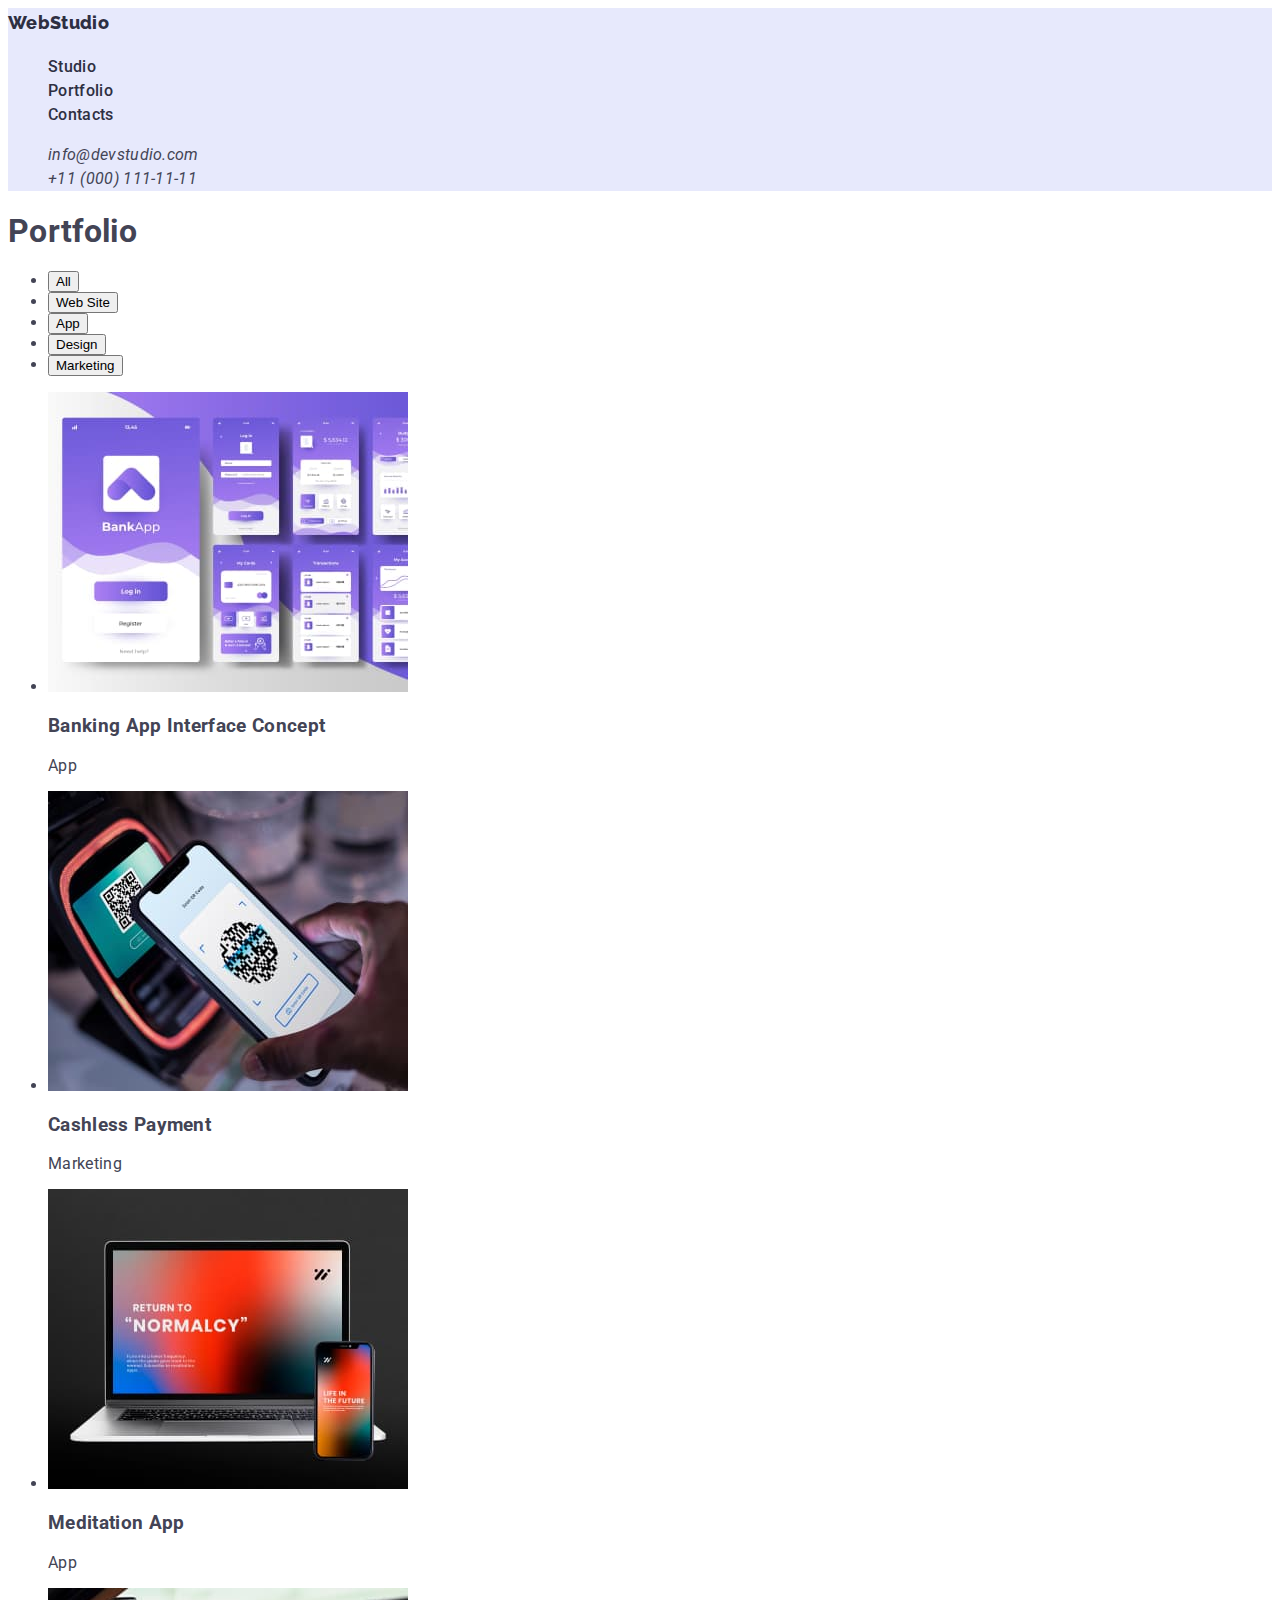
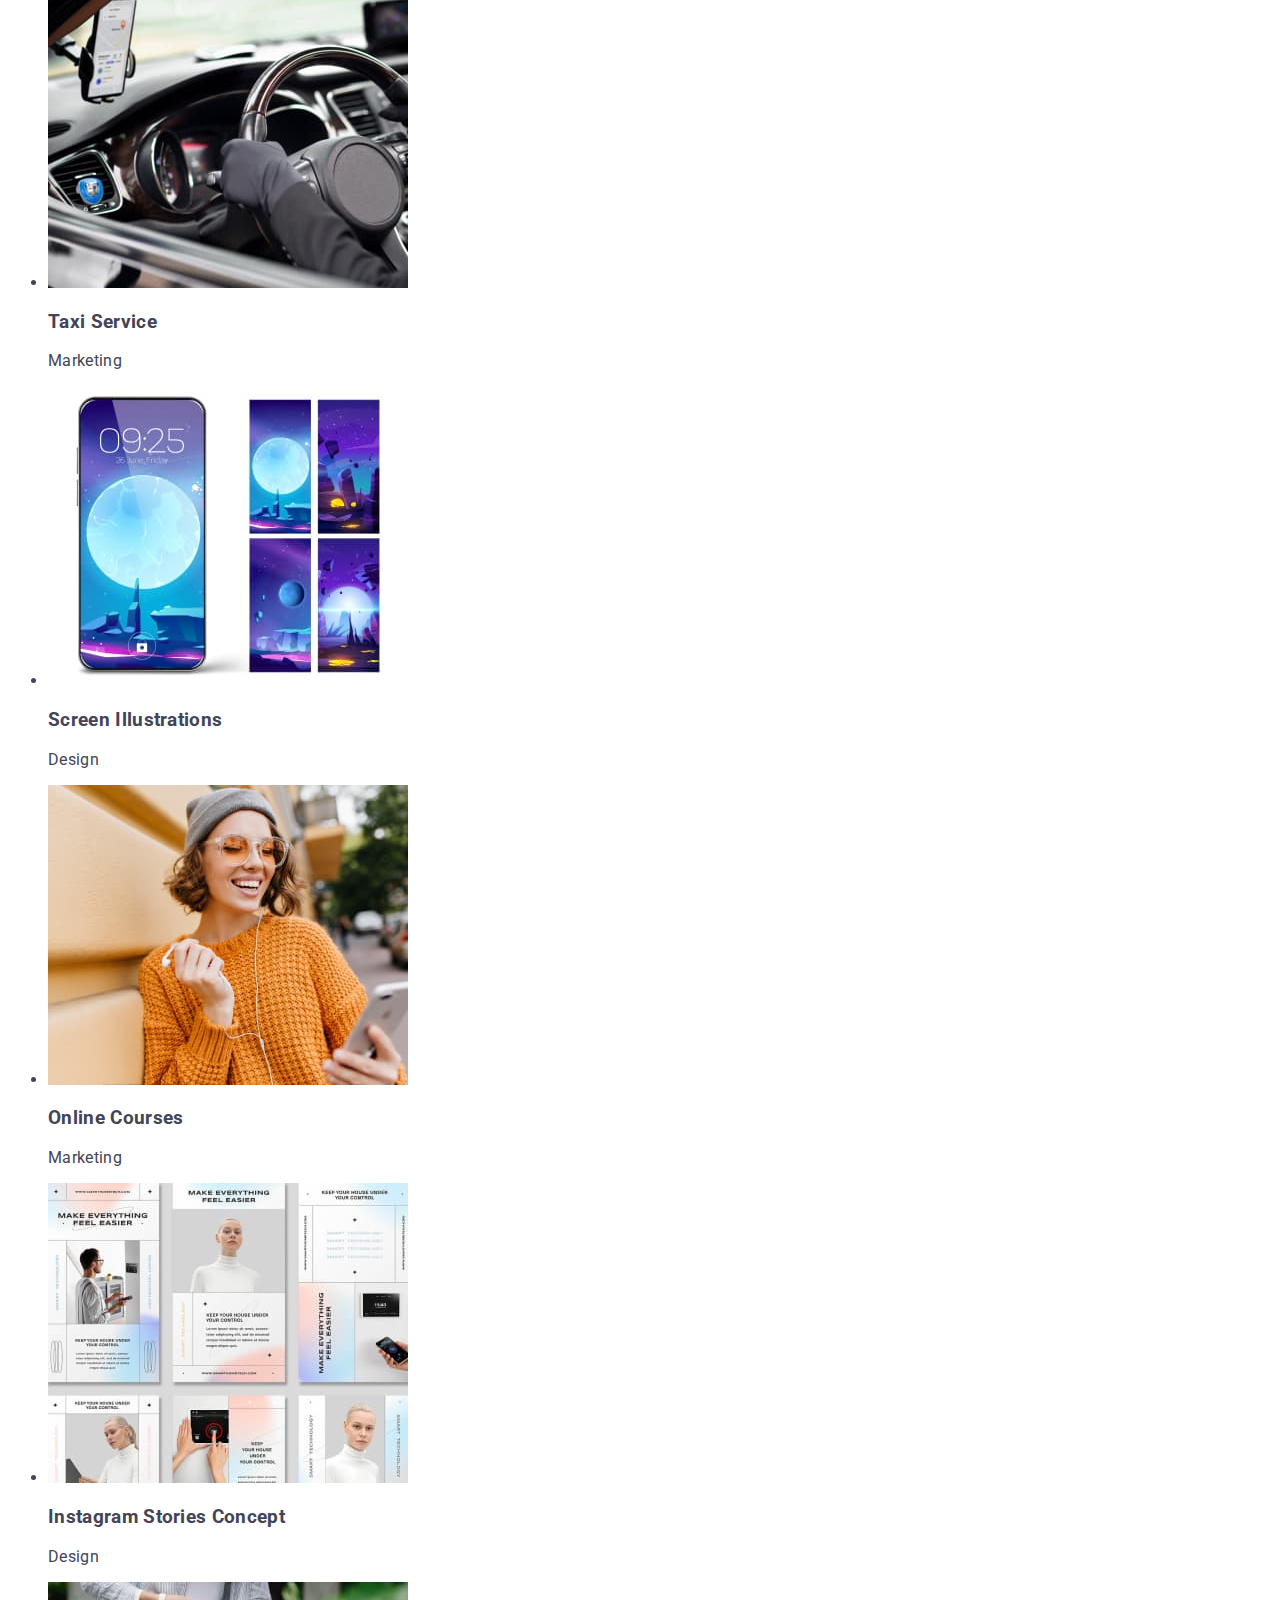
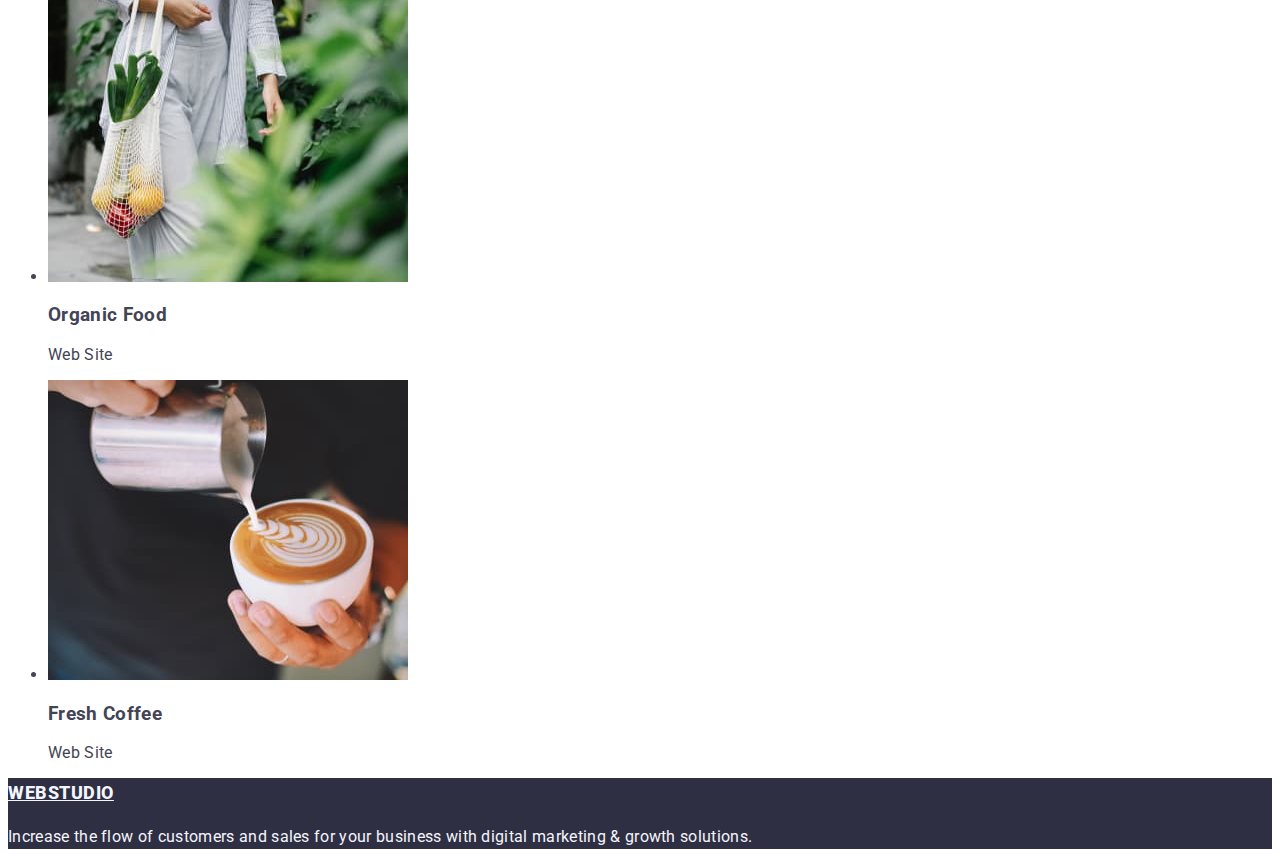
==== portfolio.html @ 488a1789 "Update index html file" ====
<!DOCTYPE html>
<html lang="en">

<head>
    <meta charset="UTF-8">
    <meta http-equiv="X-UA-Compatible" content="IE=edge">
    <meta name="viewport" content="width=device-width, initial-scale=1.0">
    <title>Document</title>
    <link rel="stylesheet" href="./css/styles.css">
    <link rel="preconnect" href="https://fonts.googleapis.com">
    <link rel="preconnect" href="https://fonts.gstatic.com" crossorigin>
    <link
        href="https://fonts.googleapis.com/css2?family=Raleway:wght@800&family=Roboto:wght@400;500;700;900&display=swap"
        rel="stylesheet">
</head>

<body>
    <!--Main Info-->
    <header class="head">
        <nav>

            <a class="logo" href="./index.html">WebStudio</a>
            <ul class="list">

                <li><a class="head-main" href="./index.html">Studio</a></li>
                <li><a class="head-main" href="./portfolio.html">Portfolio</a></li>
                <li><a class="head-main" href="">Contacts</a></li>
            </ul>
        </nav>
        <address>
            <ul class="list">
                <li><a class="head-email" href="mailto:info@devstudio.com">info@devstudio.com</a></li>
                <li><a class="head-phone" href="tel:+110001111111">+11 (000) 111-11-11</a></li>
            </ul>
        </address>
    </header>
   <main>
    <!--Links about us-->
    <section>
        <h1>Portfolio</h1>
        <ul>
            <li><button type="button">All</button></li>
            <li><button type="button">Web Site</button></li>
            <li><button type="button">App</button></li>
            <li><button type="button">Design</button></li>
            <li><button type="button">Marketing</button></li>
        </ul>
   
        <ul>
            <li>
                <img src="./images/Bankapp.jpg" alt="banking application" width="360">
            <h3>Banking App Interface Concept</h3>
            <p>App</p>
            </li>

            <li>
                <img src="./images/scancode.jpg" alt="scaning QR code from phone" width="360">
            <h3>Cashless Payment</h3>
            <p>Marketing</p>
            </li>

            <li>
                <img src="./images/laptop.jpg" alt="laptop staying on the table with information" width="360">
            <h3>Meditation App</h3>
            <p>App</p>
            </li>

            <li>
                <img src="./images/cardrive.jpg" alt="man drive a car" width="360">
            <h3>Taxi Service</h3>
            <p>Marketing</p>
            </li>

            <li>
                <img src="./images/nightphone.jpg" alt="phone with night theame" width="360">
            <h3>Screen Illustrations</h3>
            <p>Design</p>
            </li>
                                        
            <li>
                <img src="./images/smile.jpg" alt="smile woman" width="360">
            <h3>Online Courses</h3>
            <p>Marketing</p>
            </li>
            
            <li>
                <img src="./images/teh.jpg" alt="tehnology with robot" width="360">
            <h3>Instagram Stories Concept</h3>
            <p>Design</p>
            </li>

            <li>
                <img src="./images/woomanveg.jpg" alt="woman with vegatebles" width="360">
            <h3>Organic Food</h3>
            <p>Web Site</p>
            </li>

            <li>
                <img src="./images/cupcoffe.jpg" alt="cup of the coffe" width="360">
            <h3>Fresh Coffee</h3>
            <p>Web Site</p>
            </li>

        </ul>
    </section>
   </main>
<!--Footer-->
<footer class="footer">
    <a class="footer-logo" href="./index.html">WebStudio</a>
    <p class="footer-text">Increase the flow of customers and sales for your business with digital marketing & growth
        solutions.</p>
</footer>
</body>

</html>
---- css/styles.css ----
/* Кольра до макету.
Text big and footer and heder:#2E2F42
Fon 1:#E5E5E5
Fon 2:#F4F4FD
Text small:#434455
Logo:#4D5AE5
*/

:root{
    --Text-of-page:#2E2F42;
    }
:root{
    --Text-of-small: #434455;
}
/* Badik */
body{
    color:#434455;
    background-color: #ffffff;
    font-family: 'Roboto', sans-serif;
    letter-spacing: 0.02em;
}
.list{
list-style: none;
}
/*ALL HEAD*/
.head{
    background-color: #E7E9FC;
}
.head .logo{
    color: #2E2F42;
    font-family: 'Raleway';
        font-weight: 800;
        font-size: 18px;
        line-height: 1.7;
        text-decoration: none;
}
.head .head-main:active,
.head .head-main:focus{
color:#404BBF;
}
.head-main{
   color: var(--Text-of-page);
   
        font-weight: 500;
        font-size: 16px;
        line-height: 1.5;
        text-decoration: none;
}
.head .head-email:active,
.head .head-email:focus{
    color: #404BBF;
}
.head-email{
 color: var(--Text-of-small);

    font-weight: 400;
    font-size: 16px;
    line-height: 1.5;
    text-decoration: none;
}
.head-phone{
    color: var(--Text-of-small);
    font-weight: 400;
        font-size: 16px;
        line-height: 1.5;
        text-decoration: none;
}
/*Hero*/
.hero{
    background-color: var(--Text-of-page);
}
.hero-text{
    color: #ffffff;
    
        font-weight: 700;
        font-size: 56px;
        line-height: 1;
        text-align: center;
}
/*Sections*/
.section-main{
    color: var(--Text-of-page);
        font-weight: 500;
        font-size: 20px;
        line-height: 1.2;
}
.section-text{
    color: var(--Text-of-small);
        font-weight: 400;
        font-size: 16px;
        line-height: 1.5;
}
.text{
    color: #2E2F42;
    font-weight: 700;
        font-size: 36px;
        line-height: 1.1;
        text-align: center;
        letter-spacing: 0.02em;
        text-transform: capitalize;
}
.section-dad{
    background-color: #F4F4FD;
}
.section-dad-main{
    color: var(--Text-of-page);
    font-weight: 700;
        font-size: 36px;
        line-height: 1.1;
        text-align: center;
        letter-spacing: 0.02em;
        text-transform: capitalize;
}
.section-dad-title{
    color: var(--Text-of-page);
font-weight: 500;
    font-size: 20px;
    line-height: 1.2;
    text-align: center;
}
.section-dad-text{
    color: var(--Text-of-small);
    font-weight: 400;
        font-size: 16px;
        line-height: 1.5;
        text-align: center;
}
.footer{
    background-color: var(--Text-of-page);
}
.footer-logo{
    color: #F4F4FD;
        font-weight: 800;
        font-size: 18px;
        line-height: 1.7;
        display: flex;
        align-items: center;
        letter-spacing: 0.03em;
        text-transform: uppercase;
}
.footer-text{
    color: #F4F4FD;
        font-weight: 400;
        font-size: 16px;
        line-height: 1.5;
}

/*Button sett*/

.button-main{
    background-color: #4D5AE5;
    cursor: pointer
}
.button-main:hover,
.button-main:focus{
background-color: #404BBF;
}
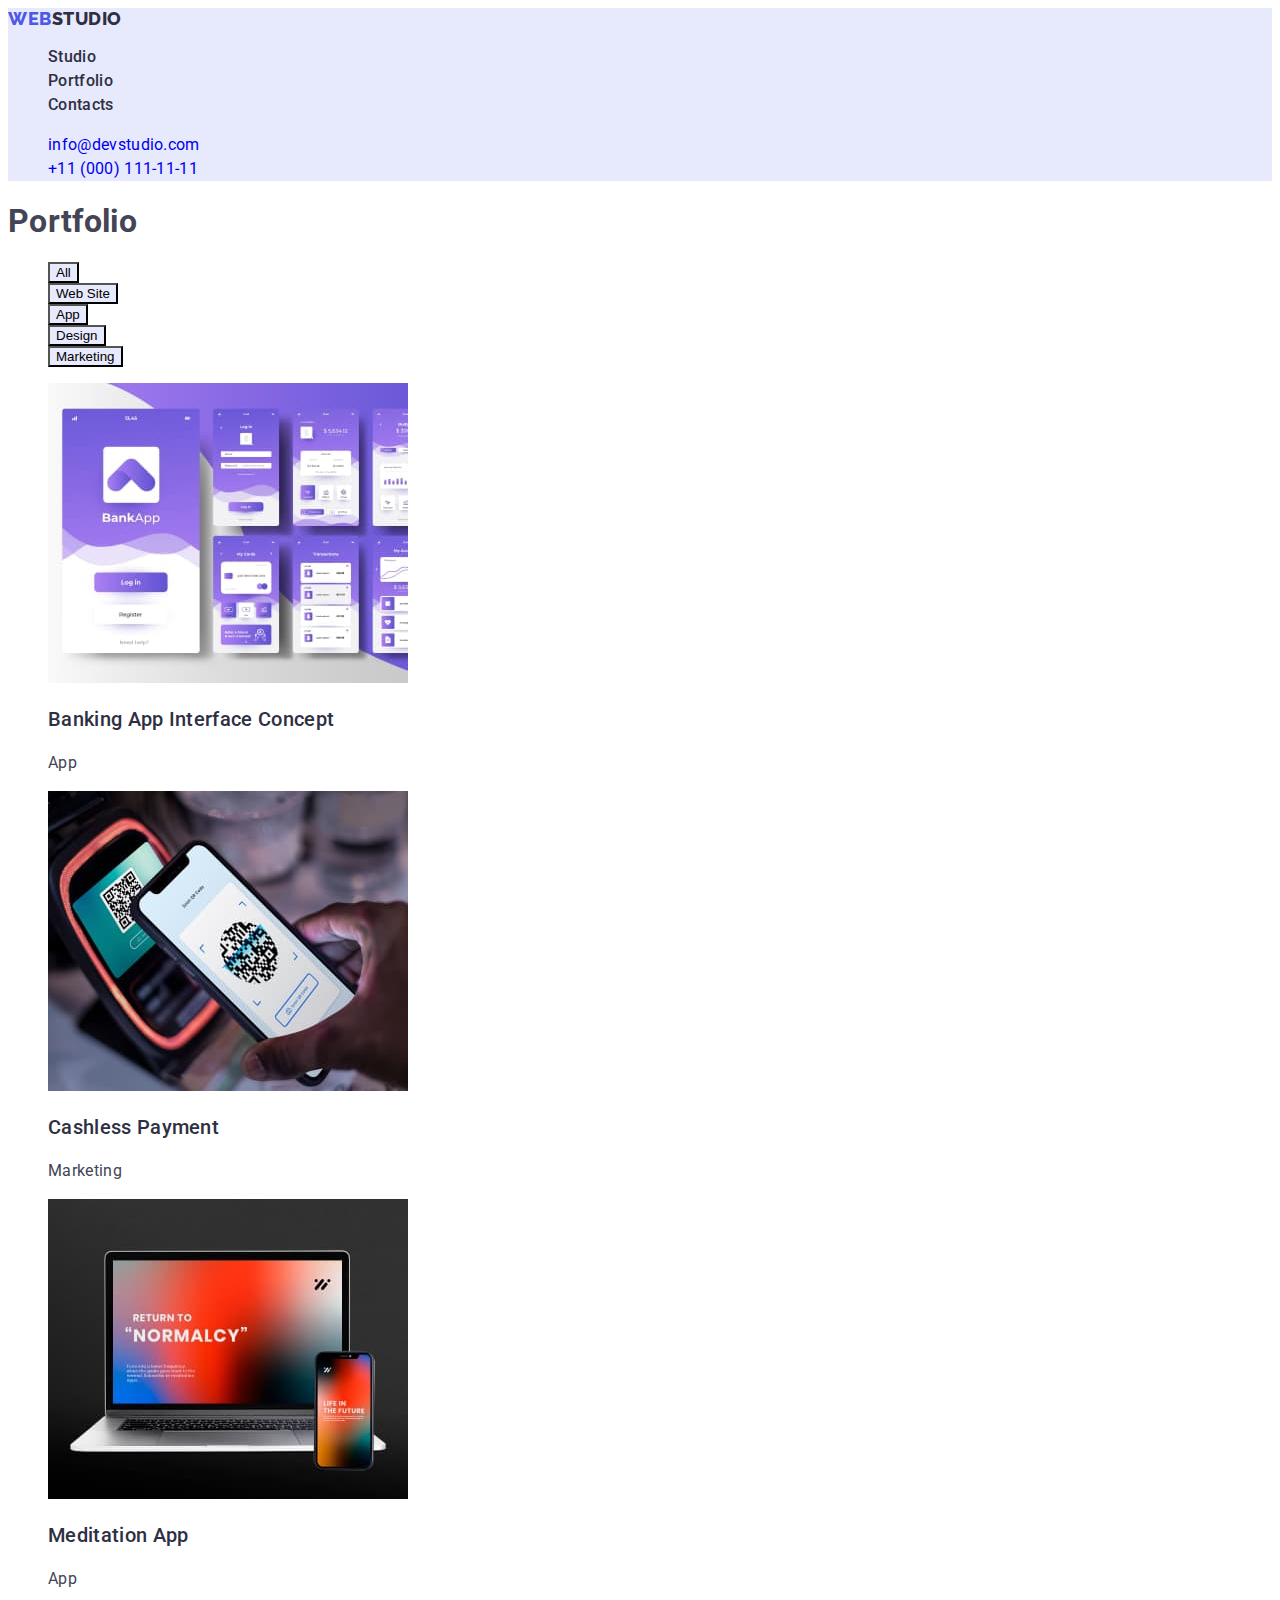
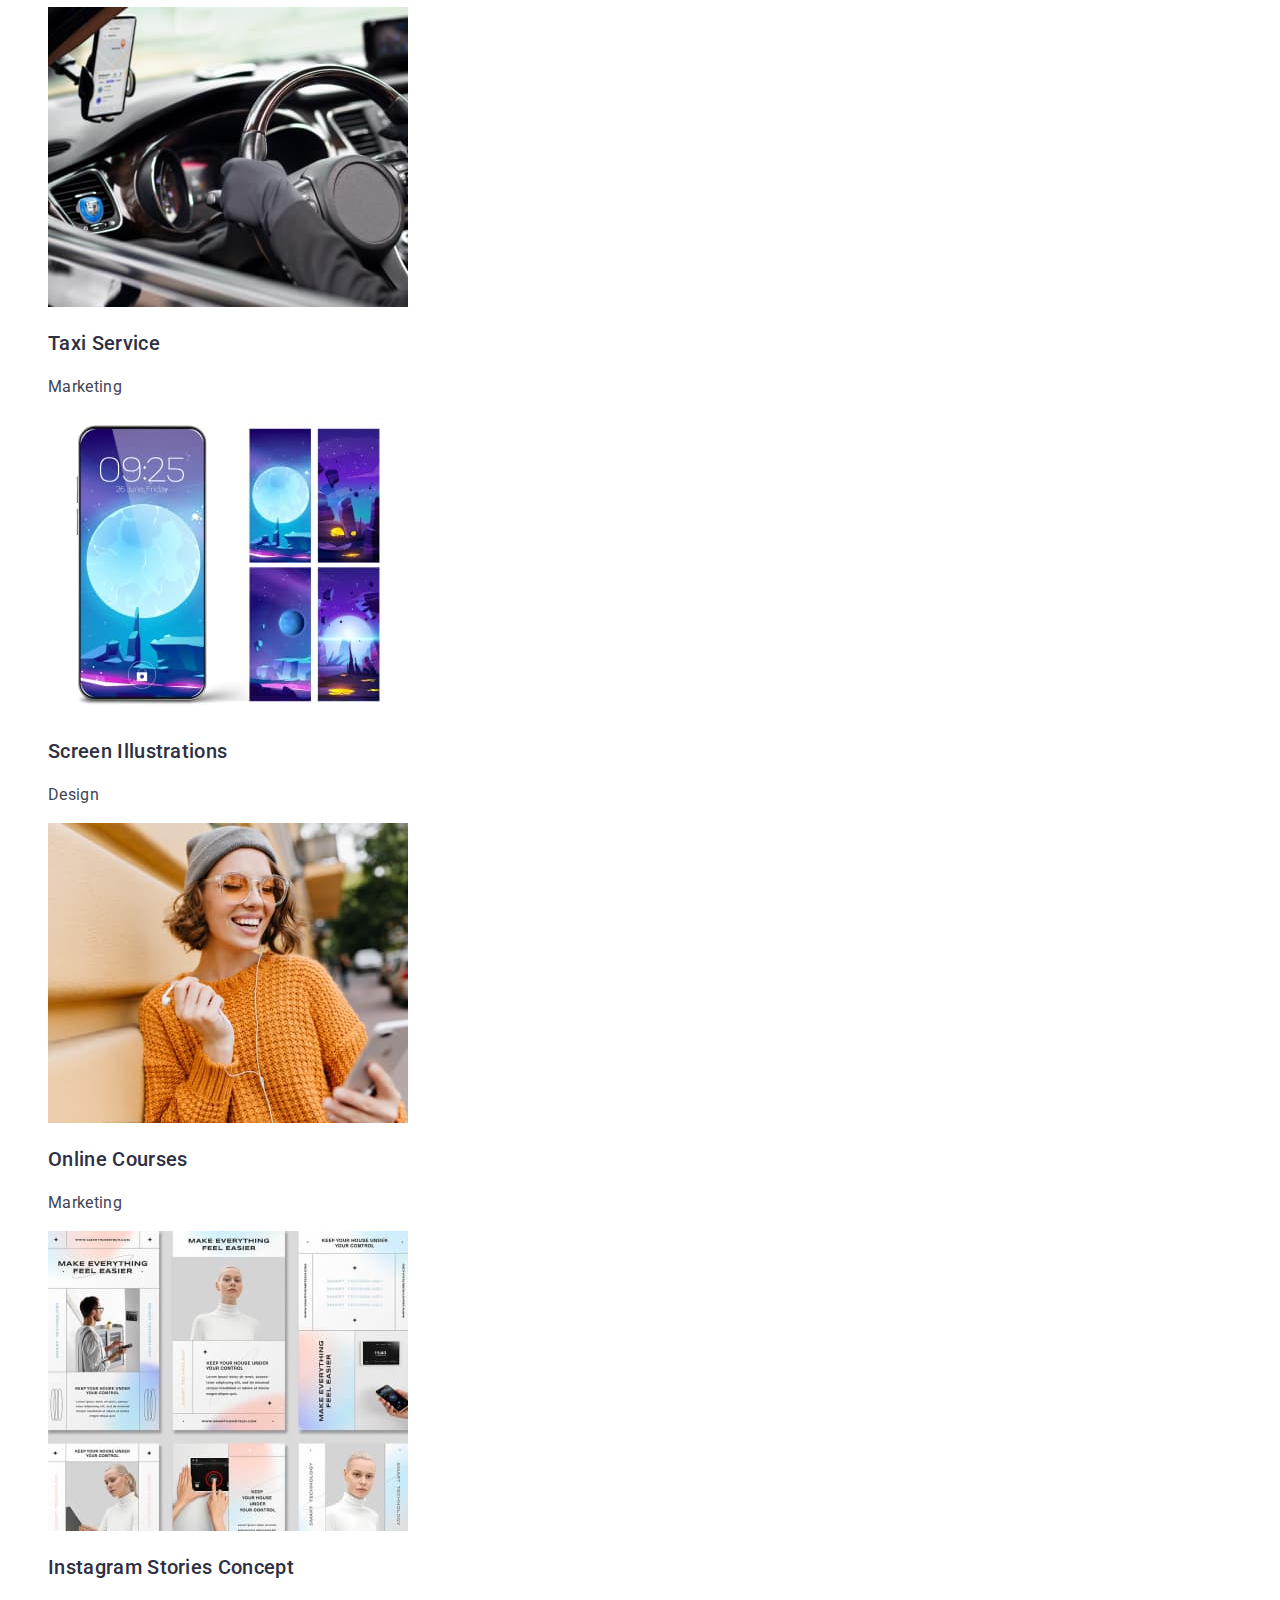
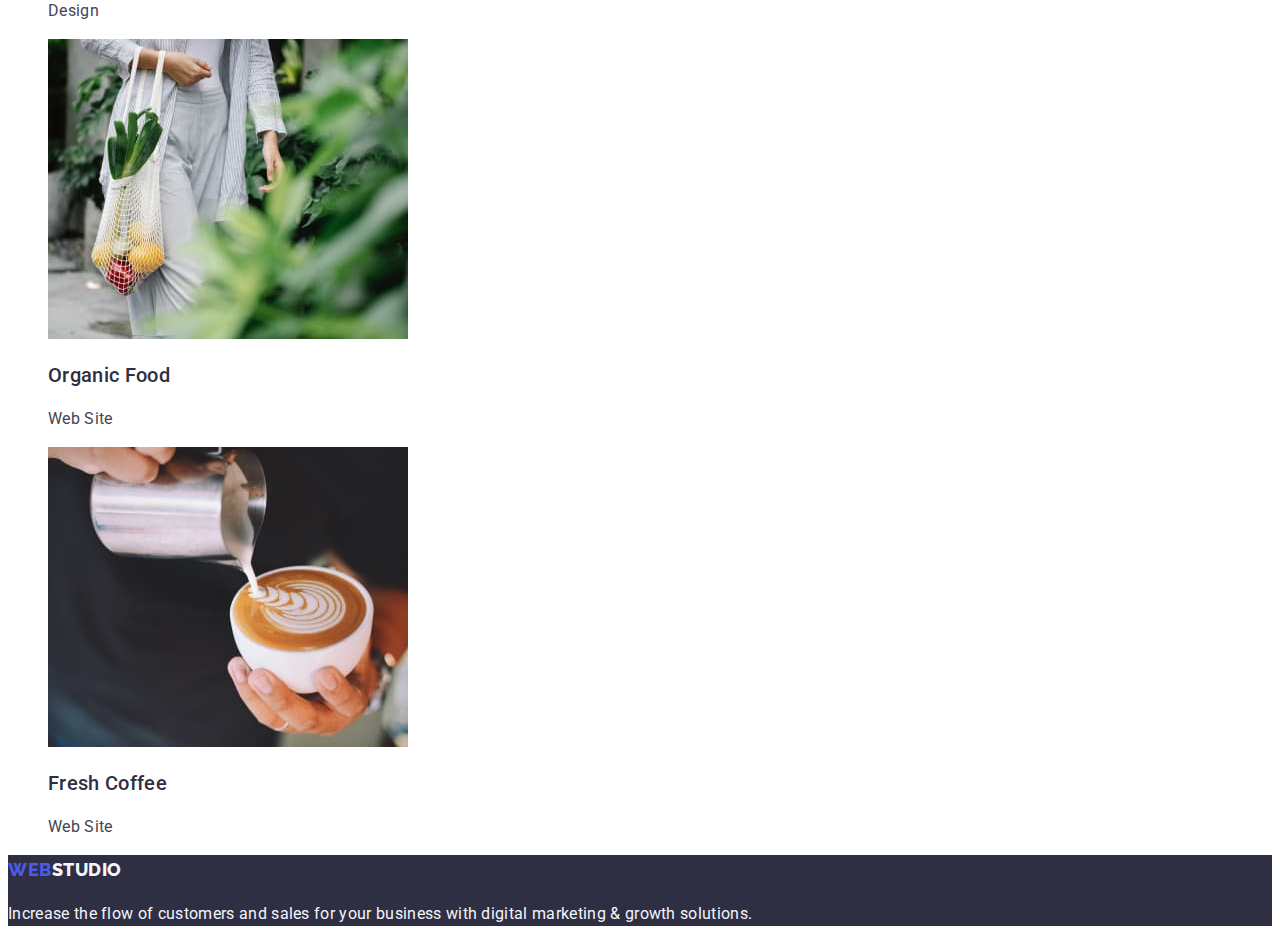
==== commit e7b8b911: "Update hw-02" ====
--- a/portfolio.html
+++ b/portfolio.html
@@ -16,89 +16,89 @@
 
 <body>
     <!--Main Info-->
-    <header class="head">
-        <nav>
+<header class="header">
+    <nav class="nav">
 
-            <a class="logo" href="./index.html">WebStudio</a>
-            <ul class="list">
+        <a class="link" href="./index.html">Web<span class="logo">Studio</span></a>
+        <ul class="list">
 
-                <li><a class="head-main" href="./index.html">Studio</a></li>
-                <li><a class="head-main" href="./portfolio.html">Portfolio</a></li>
-                <li><a class="head-main" href="">Contacts</a></li>
-            </ul>
-        </nav>
-        <address>
-            <ul class="list">
-                <li><a class="head-email" href="mailto:info@devstudio.com">info@devstudio.com</a></li>
-                <li><a class="head-phone" href="tel:+110001111111">+11 (000) 111-11-11</a></li>
-            </ul>
-        </address>
-    </header>
+            <li><a class="links" href="./index.html">Studio</a></li>
+            <li><a class="links" href="./portfolio.html">Portfolio</a></li>
+            <li><a class="links" href="">Contacts</a></li>
+        </ul>
+    </nav>
+    <address>
+        <ul class="list">
+            <li><a class="link-email list" href="mailto:info@devstudio.com">info@devstudio.com</a></li>
+            <li><a class="link-phone list" href="tel:+110001111111">+11 (000) 111-11-11</a></li>
+        </ul>
+    </address>
+</header>
    <main>
     <!--Links about us-->
-    <section>
+    <section class="section-portfolio">
         <h1>Portfolio</h1>
-        <ul>
-            <li><button type="button">All</button></li>
-            <li><button type="button">Web Site</button></li>
-            <li><button type="button">App</button></li>
-            <li><button type="button">Design</button></li>
-            <li><button type="button">Marketing</button></li>
+        <ul class="list">
+            <li><button type="button" class="button-portfolio">All</button></li>
+            <li><button type="button" class="button-portfolio">Web Site</button></li>
+            <li><button type="button" class="button-portfolio">App</button></li>
+            <li><button type="button" class="button-portfolio">Design</button></li>
+            <li><button type="button" class="button-portfolio">Marketing</button></li>
         </ul>
    
-        <ul>
+        <ul class="list">
             <li>
                 <img src="./images/Bankapp.jpg" alt="banking application" width="360">
-            <h3>Banking App Interface Concept</h3>
-            <p>App</p>
+            <h3 class="section-portfolio-title">Banking App Interface Concept</h3>
+            <p class="section-portfolio-text">App</p>
             </li>
 
             <li>
                 <img src="./images/scancode.jpg" alt="scaning QR code from phone" width="360">
-            <h3>Cashless Payment</h3>
-            <p>Marketing</p>
+            <h3 class="section-portfolio-title">Cashless Payment</h3>
+            <p class="section-portfolio-text">Marketing</p>
             </li>
 
             <li>
                 <img src="./images/laptop.jpg" alt="laptop staying on the table with information" width="360">
-            <h3>Meditation App</h3>
-            <p>App</p>
+            <h3 class="section-portfolio-title">Meditation App</h3>
+            <p class="section-portfolio-text">App</p>
             </li>
 
             <li>
                 <img src="./images/cardrive.jpg" alt="man drive a car" width="360">
-            <h3>Taxi Service</h3>
-            <p>Marketing</p>
+            <h3 class="section-portfolio-title">Taxi Service</h3>
+            <p class="section-portfolio-text">Marketing</p>
             </li>
 
             <li>
                 <img src="./images/nightphone.jpg" alt="phone with night theame" width="360">
-            <h3>Screen Illustrations</h3>
-            <p>Design</p>
+            <h3 class="section-portfolio-title">Screen Illustrations</h3>
+            <p class="section-portfolio-text">Design</p>
             </li>
                                         
             <li>
                 <img src="./images/smile.jpg" alt="smile woman" width="360">
-            <h3>Online Courses</h3>
-            <p>Marketing</p>
+            <h3 class="section-portfolio-title">Online Courses</h3>
+            <p class="section-portfolio-text">Marketing</p>
             </li>
             
             <li>
                 <img src="./images/teh.jpg" alt="tehnology with robot" width="360">
-            <h3>Instagram Stories Concept</h3>
-            <p>Design</p>
+            <h3 class="section-portfolio-title">Instagram Stories Concept</h3>
+            <p class="section-portfolio-text">Design</p>
             </li>
 
             <li>
                 <img src="./images/woomanveg.jpg" alt="woman with vegatebles" width="360">
-            <h3>Organic Food</h3>
-            <p>Web Site</p>
+            <h3 class="section-portfolio-title">Organic Food</h3>
+            <p class="section-portfolio-text">Web Site</p>
             </li>
 
             <li>
                 <img src="./images/cupcoffe.jpg" alt="cup of the coffe" width="360">
-            <h3>Fresh Coffee</h3>
-            <p>Web Site</p>
+            <h3 class="section-portfolio-title">Fresh Coffee</h3>
+            <p class="section-portfolio-text">Web Site</p>
             </li>
 
         </ul>
@@ -106,7 +106,7 @@
    </main>
 <!--Footer-->
 <footer class="footer">
-    <a class="footer-logo" href="./index.html">WebStudio</a>
+    <a class="link" href="./index.html">Web<span class="footer-logo">Studio</span></a>
     <p class="footer-text">Increase the flow of customers and sales for your business with digital marketing & growth
         solutions.</p>
 </footer>
--- a/css/styles.css
+++ b/css/styles.css
@@ -1,157 +1,178 @@
-/* Кольра до макету.
-Text big and footer and heder:#2E2F42
-Fon 1:#E5E5E5
-Fon 2:#F4F4FD
-Text small:#434455
-Logo:#4D5AE5
-*/
-
 :root{
-    --Text-of-page:#2E2F42;
-    }
-:root{
-    --Text-of-small: #434455;
+    --iris-color: #4D5AE5;
+    --ocean-color: #404BBF;
+    --navy-blue-color: #2E2F42;
+    --green-color: #31D0AA;
+    --slate-color: #434455;
+    --light-slate-color: #8E8F99;
+    --cornflower-color: #E7E9FC;
+    --cloud-color: #F4F4FD;
+    --navy-blue-modal: #2E2F42;
+    --grey-color: #2E2F42;
+    --white-color: #FFFFFF;
+    --dairy-color: #FCFCFC;
 }
-/* Badik */
 body{
-    color:#434455;
-    background-color: #ffffff;
-    font-family: 'Roboto', sans-serif;
-    letter-spacing: 0.02em;
+    color: #434455;
+        background-color: #ffffff;
+        font-family: 'Roboto', sans-serif;
+        letter-spacing: 0.02em;
+}
+/*-----------------Header------------------------*/
+.header{
+    background-color: var(--cornflower-color);
+}
+.link{
+    color: #4d5ae5;
+        font-family: "Raleway", sans-serif;
+        font-weight: 800;
+        font-size: 18px;
+        line-height: 1.17;
+        text-transform: uppercase;
+        text-decoration: none;
+        letter-spacing: 0.03em;
+}
+.logo{
+color: var(--navy-blue-color);
+}
+.links{
+color: var(--navy-blue-modal);
+font-weight: 500;
+font-size: 16px;
+line-height: 1.5;
+text-decoration: none;
 }
 .list{
 list-style: none;
+text-decoration: none;
 }
-/*ALL HEAD*/
-.head{
-    background-color: #E7E9FC;
+.link-email{
+    font-style: normal;
+    font-weight: 400;
+    font-size: 16px;
+    line-height: 24px;
 }
-.head .logo{
-    color: #2E2F42;
-    font-family: 'Raleway';
-        font-weight: 800;
-        font-size: 18px;
-        line-height: 1.7;
-        text-decoration: none;
+.link-phone{
+font-style: normal;
+font-weight: 400;
+font-size: 16px;
+line-height: 24px;
 }
-.head .head-main:active,
-.head .head-main:focus{
-color:#404BBF;
+/*----------------Section main HERO------------------*/
+.section-hero{
+    background-color: var(--navy-blue-color);
 }
-.head-main{
-   color: var(--Text-of-page);
-   
-        font-weight: 500;
-        font-size: 16px;
-        line-height: 1.5;
-        text-decoration: none;
+.section-hero-title{
+    color: var(--white-color);
+    font-weight: 700;
+    font-size: 56px;
+    line-height: 60px;
+    text-align: center;
 }
-.head .head-email:active,
-.head .head-email:focus{
-    color: #404BBF;
+/*--------------------Section main 1--------------------*/
+.section{
+    background-color: #fff;
 }
-.head-email{
- color: var(--Text-of-small);
+.section-title {
+    color: var(--navy-blue-color);
+    font-weight: 500;
+    font-size: 20px;
+    line-height: 1.2;
+}
 
+.section-text {
+    color: var(--slate-color);
     font-weight: 400;
     font-size: 16px;
     line-height: 1.5;
-    text-decoration: none;
 }
-.head-phone{
-    color: var(--Text-of-small);
-    font-weight: 400;
-        font-size: 16px;
-        line-height: 1.5;
-        text-decoration: none;
+/*-----------------------Section main 2------------------*/
+.section-work{
+    background-color: #fff;
 }
-/*Hero*/
-.hero{
-    background-color: var(--Text-of-page);
-}
-.hero-text{
-    color: #ffffff;
-    
-        font-weight: 700;
-        font-size: 56px;
-        line-height: 1;
+.section-work-title{
+    font-weight: 700;
+        font-size: 36px;
+        line-height: 40px;
         text-align: center;
 }
-/*Sections*/
-.section-main{
-    color: var(--Text-of-page);
-        font-weight: 500;
-        font-size: 20px;
-        line-height: 1.2;
+/*------------------------Section main 3------------------*/
+.section-team{
+    background-color: var(--cloud-color);
 }
-.section-text{
-    color: var(--Text-of-small);
-        font-weight: 400;
-        font-size: 16px;
-        line-height: 1.5;
+.section-team-title{
+    font-weight: 700;
+    font-size: 36px;
+    line-height: 1.1;
+    text-align: center;
 }
-.text{
-    color: #2E2F42;
-    font-weight: 700;
-        font-size: 36px;
-        line-height: 1.1;
-        text-align: center;
-        letter-spacing: 0.02em;
-        text-transform: capitalize;
+.section-team-subtitle{
+font-weight: 500;
+font-size: 20px;
+line-height: 1.2;
+text-align: center;
 }
-.section-dad{
-    background-color: #F4F4FD;
+.section-team-text{
+    font-weight: 400;
+    font-size: 16px;
+    line-height: 1.5;
+    text-align: center;
 }
-.section-dad-main{
-    color: var(--Text-of-page);
-    font-weight: 700;
-        font-size: 36px;
-        line-height: 1.1;
-        text-align: center;
-        letter-spacing: 0.02em;
-        text-transform: capitalize;
+/*----------------Footer---------------------------------*/
+.footer{
+    background-color: var(--navy-blue-color);
 }
-.section-dad-title{
-    color: var(--Text-of-page);
+.footer-logo{
+color: #F4F4FD;
+text-decoration: none;
+font-weight: 800;
+font-size: 18px;
+line-height: 1.7;
+align-items: center;
+letter-spacing: 0.03em;
+text-transform: uppercase;
+}
+.footer-text{
+color: #F4F4FD;
+font-weight: 400;
+font-size: 16px;
+line-height: 1.5;
+}
+/*--------------------Section Portfolio-----------------------------------*/
+.section-portfolio{
+    background-color: #fff;
+}
+.section-portfolio-title{
+color: var(--navy-blue-color);
 font-weight: 500;
     font-size: 20px;
     line-height: 1.2;
-    text-align: center;
+
 }
-.section-dad-text{
-    color: var(--Text-of-small);
-    font-weight: 400;
-        font-size: 16px;
-        line-height: 1.5;
-        text-align: center;
+.section-portfolio-text{
+color: var(--slate-color);
+font-weight: 400;
+font-size: 16px;
+line-height: 1.5;
 }
-.footer{
-    background-color: var(--Text-of-page);
+/*----------------------------Buttons and Navigation--------------------------------------*/
+.button-main{
+    background-color: var(--iris-color);
+    cursor: pointer;
 }
-.footer-logo{
-    color: #F4F4FD;
-        font-weight: 800;
-        font-size: 18px;
-        line-height: 1.7;
-        display: flex;
-        align-items: center;
-        letter-spacing: 0.03em;
-        text-transform: uppercase;
+.button-main:hover{
+    background-color: var(--ocean-color);
 }
-.footer-text{
-    color: #F4F4FD;
-        font-weight: 400;
-        font-size: 16px;
-        line-height: 1.5;
+.links:active{
+color: var(--ocean-color);
 }
-
-/*Button sett*/
-
-.button-main{
-    background-color: #4D5AE5;
-    cursor: pointer
+.link-email:active{
+color: var(--ocean-color);
 }
-.button-main:hover,
-.button-main:focus{
-background-color: #404BBF;
-} 
+.button-portfolio{
+background-color: var(--cornflower-color);
+cursor: pointer;
+}
+.button-portfolio:hover{
+background-color: var(--ocean-color);
+}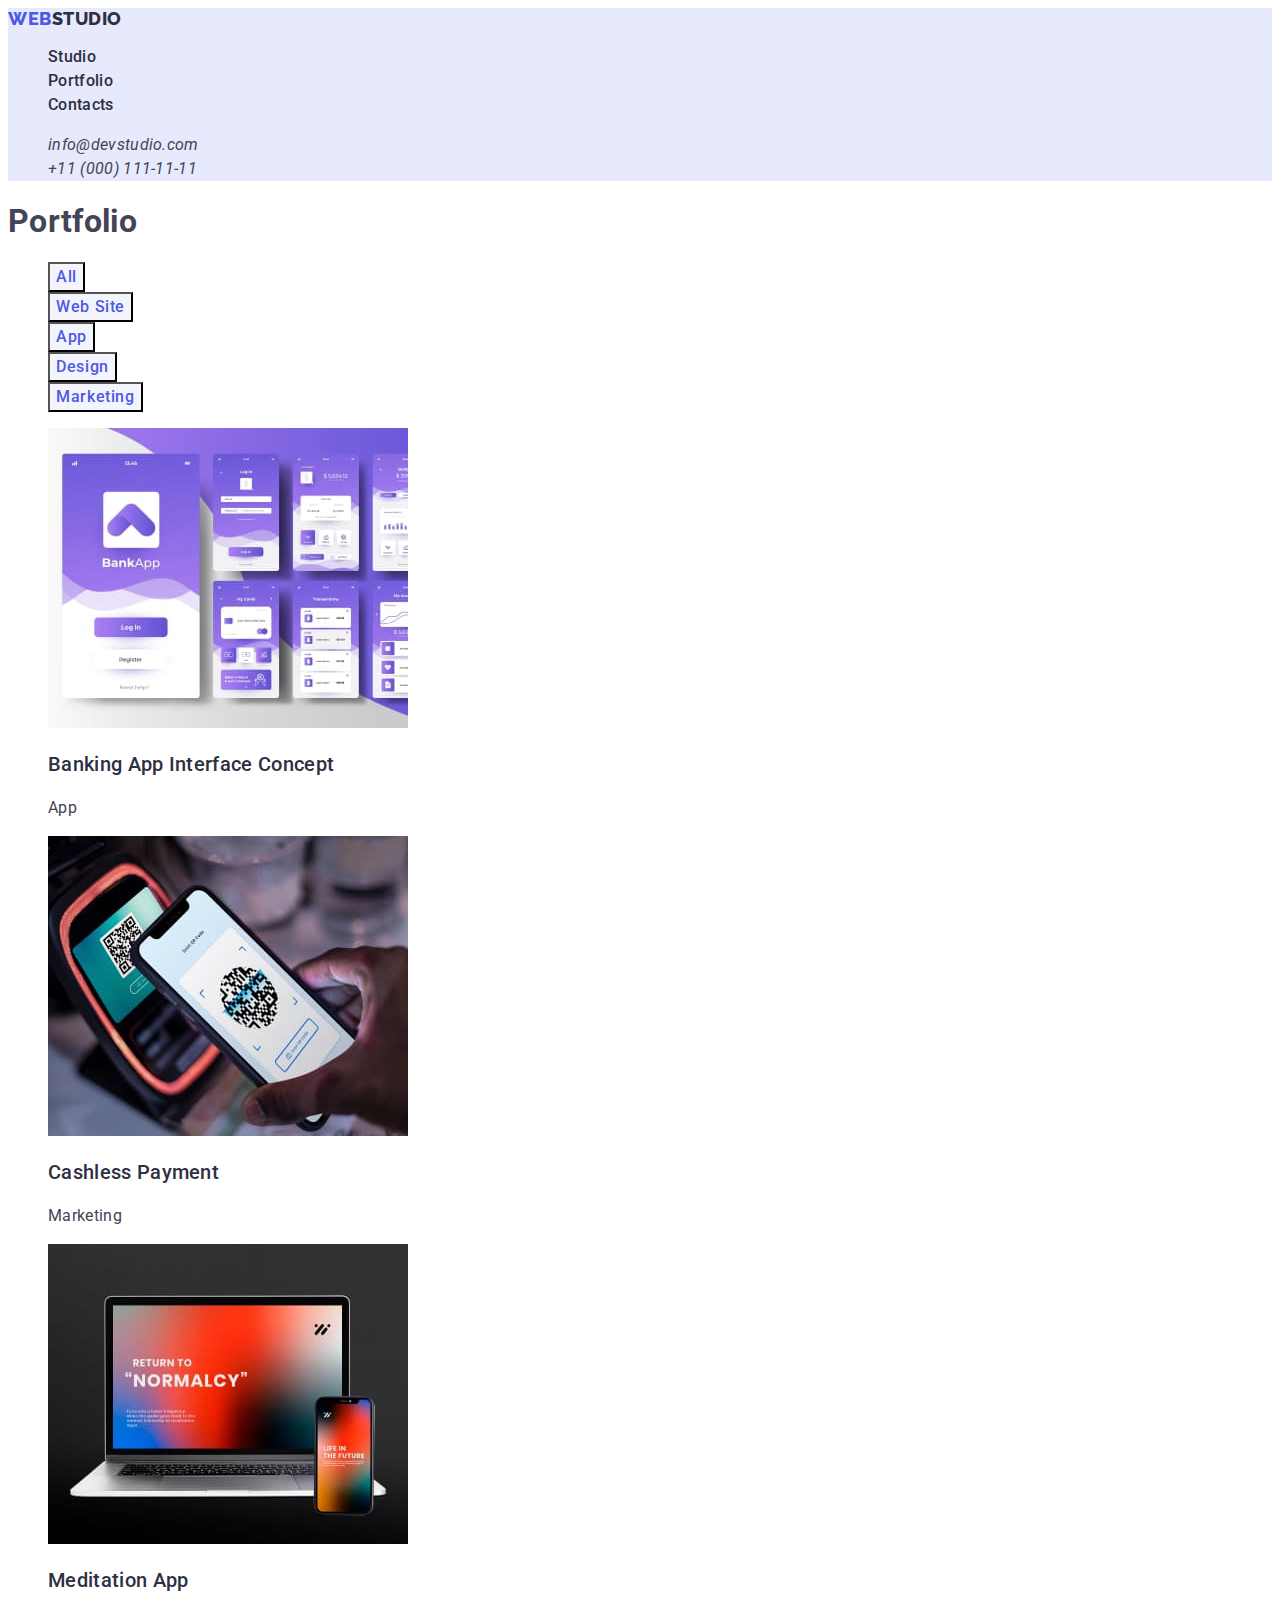
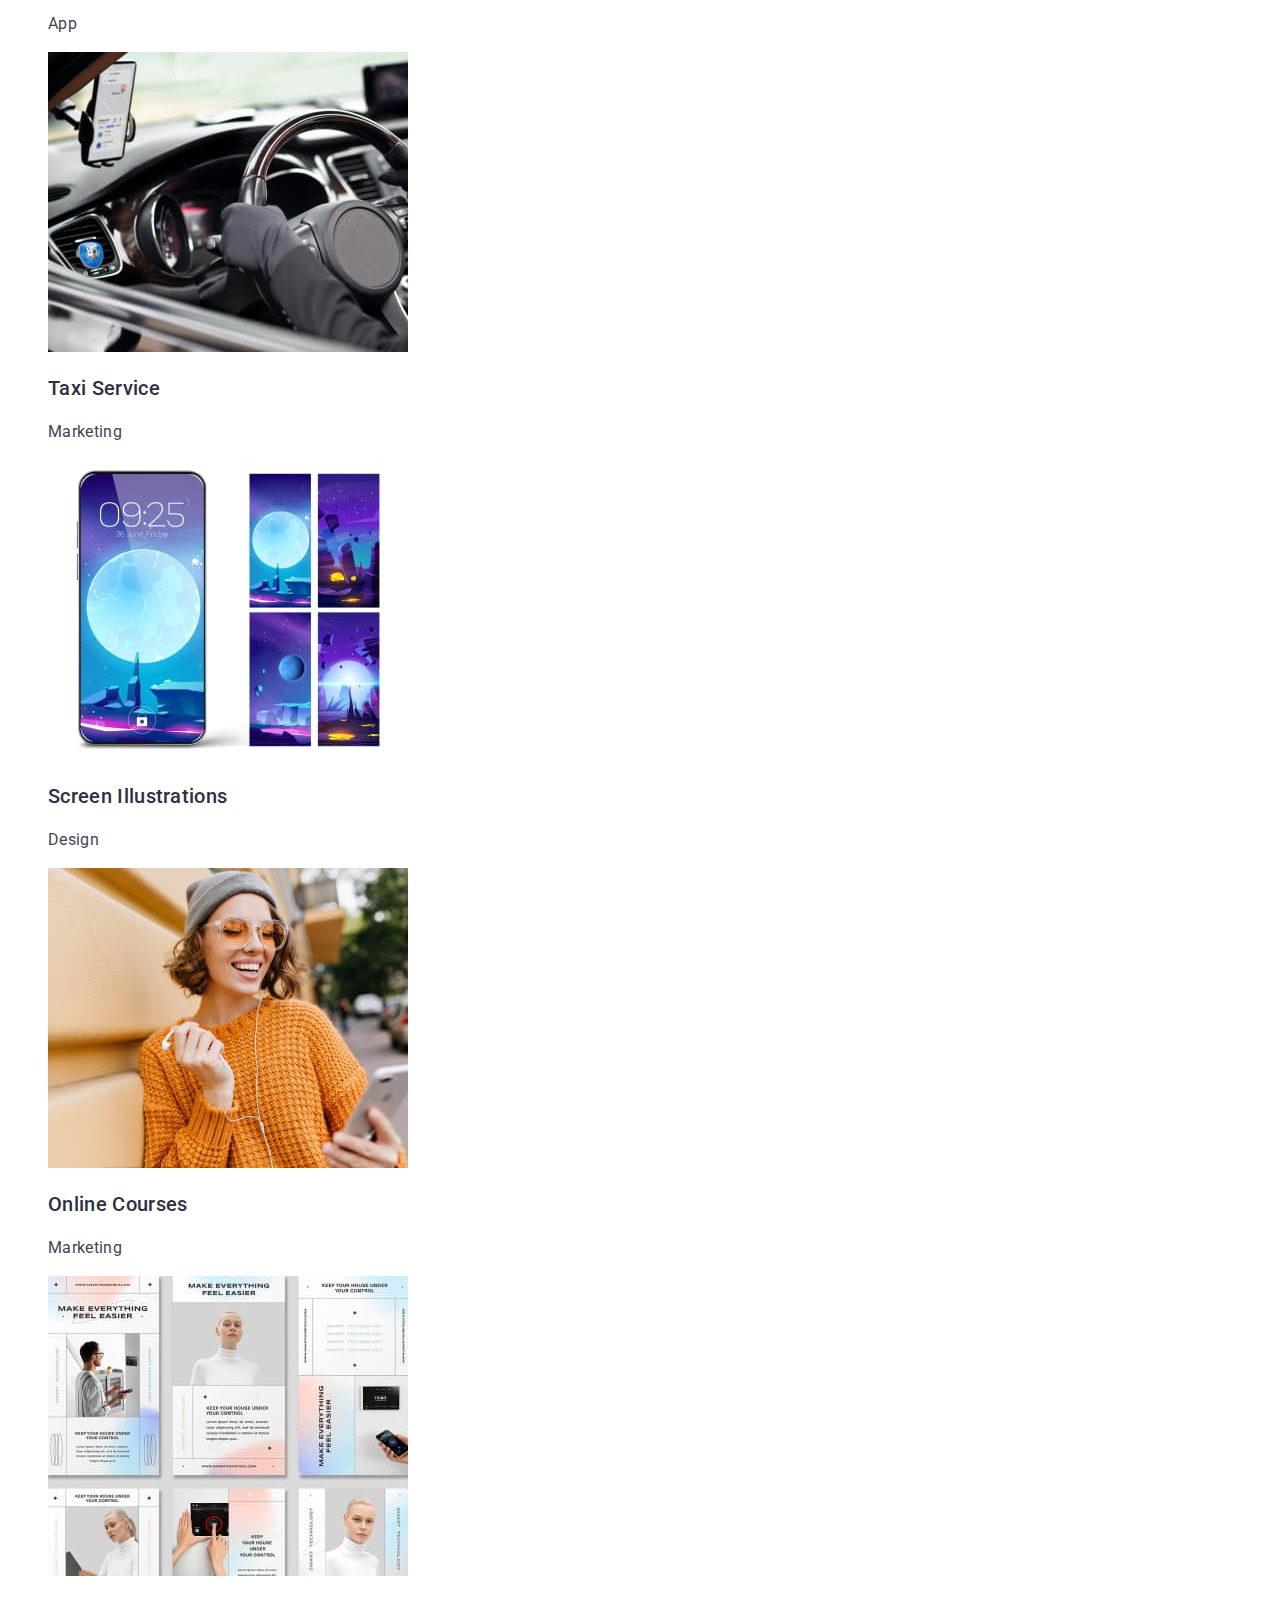
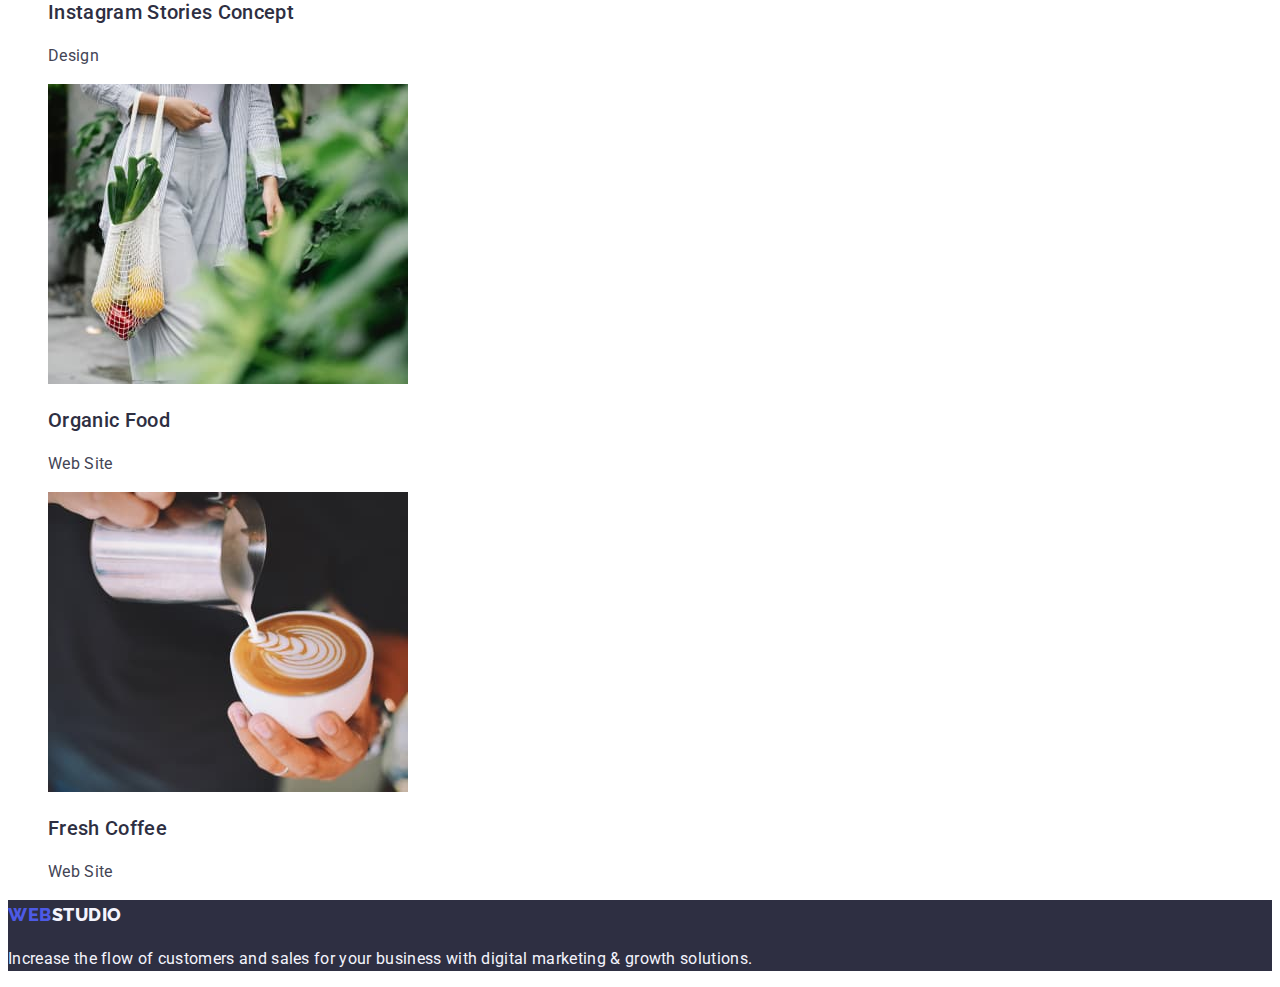
==== commit 8aaed0b8: "update file" ====
--- a/portfolio.html
+++ b/portfolio.html
@@ -48,55 +48,55 @@
    
         <ul class="list">
             <li>
-                <img src="./images/Bankapp.jpg" alt="banking application" width="360">
+            <a href="" class="link-portfolio"><img src="./images/Bankapp.jpg" alt="banking application" width="360"></a>
             <h3 class="section-portfolio-title">Banking App Interface Concept</h3>
             <p class="section-portfolio-text">App</p>
             </li>
 
             <li>
-                <img src="./images/scancode.jpg" alt="scaning QR code from phone" width="360">
+             <a href="" class="link-portfolio"><img src="./images/scancode.jpg" alt="scaning QR code from phone" width="360"></a>
             <h3 class="section-portfolio-title">Cashless Payment</h3>
             <p class="section-portfolio-text">Marketing</p>
             </li>
 
             <li>
-                <img src="./images/laptop.jpg" alt="laptop staying on the table with information" width="360">
+            <a href="" class="link-portfolio"><img src="./images/laptop.jpg" alt="laptop staying on the table with information" width="360"></a>
             <h3 class="section-portfolio-title">Meditation App</h3>
             <p class="section-portfolio-text">App</p>
             </li>
 
             <li>
-                <img src="./images/cardrive.jpg" alt="man drive a car" width="360">
+            <a href="" class="link-portfolio"><img src="./images/cardrive.jpg" alt="man drive a car" width="360"></a>
             <h3 class="section-portfolio-title">Taxi Service</h3>
             <p class="section-portfolio-text">Marketing</p>
             </li>
 
             <li>
-                <img src="./images/nightphone.jpg" alt="phone with night theame" width="360">
+            <a href="" class="link-portfolio"><img src="./images/nightphone.jpg" alt="phone with night theame" width="360"></a>
             <h3 class="section-portfolio-title">Screen Illustrations</h3>
             <p class="section-portfolio-text">Design</p>
             </li>
                                         
             <li>
-                <img src="./images/smile.jpg" alt="smile woman" width="360">
+            <a href="" class="link-portfolio"><img src="./images/smile.jpg" alt="smile woman" width="360"></a>
             <h3 class="section-portfolio-title">Online Courses</h3>
             <p class="section-portfolio-text">Marketing</p>
             </li>
             
             <li>
-                <img src="./images/teh.jpg" alt="tehnology with robot" width="360">
+            <a href="" class="link-portfolio"><img src="./images/teh.jpg" alt="tehnology with robot" width="360"></a>
             <h3 class="section-portfolio-title">Instagram Stories Concept</h3>
             <p class="section-portfolio-text">Design</p>
             </li>
 
             <li>
-                <img src="./images/woomanveg.jpg" alt="woman with vegatebles" width="360">
+            <a href="" class="link-portfolio"><img src="./images/woomanveg.jpg" alt="woman with vegatebles" width="360"></a>
             <h3 class="section-portfolio-title">Organic Food</h3>
             <p class="section-portfolio-text">Web Site</p>
             </li>
 
             <li>
-                <img src="./images/cupcoffe.jpg" alt="cup of the coffe" width="360">
+            <a href="" class="link-portfolio"><img src="./images/cupcoffe.jpg" alt="cup of the coffe" width="360"></a>
             <h3 class="section-portfolio-title">Fresh Coffee</h3>
             <p class="section-portfolio-text">Web Site</p>
             </li>
--- a/css/styles.css
+++ b/css/styles.css
@@ -47,16 +47,21 @@
 text-decoration: none;
 }
 .link-email{
+    color: var(--slate-color)
     font-style: normal;
     font-weight: 400;
     font-size: 16px;
     line-height: 24px;
 }
 .link-phone{
+color: var(--slate-color)
 font-style: normal;
 font-weight: 400;
 font-size: 16px;
 line-height: 24px;
+}
+.item{
+font-style: normal
 }
 /*----------------Section main HERO------------------*/
 .section-hero{
@@ -66,8 +71,9 @@
     color: var(--white-color);
     font-weight: 700;
     font-size: 56px;
-    line-height: 60px;
-    text-align: center;
+    line-height: 1.07;
+    text-align: center;
+    letter-spacing: 0.02em
 }
 /*--------------------Section main 1--------------------*/
 .section{
@@ -91,26 +97,33 @@
     background-color: #fff;
 }
 .section-work-title{
+    color:#2e2f42;
     font-weight: 700;
-        font-size: 36px;
-        line-height: 40px;
-        text-align: center;
+    font-size: 36px;
+    line-height: 1.11;
+    text-transform: capitalize;
+    text-align: center;
 }
 /*------------------------Section main 3------------------*/
 .section-team{
     background-color: var(--cloud-color);
 }
 .section-team-title{
+    color:#2e2f42;
     font-weight: 700;
     font-size: 36px;
-    line-height: 1.1;
+    line-height: 1.11;
+    letter-spacing: 0.02em;
+    text-transform: capitalize;
     text-align: center;
 }
 .section-team-subtitle{
+ color:#2e2f42; 
 font-weight: 500;
 font-size: 20px;
 line-height: 1.2;
 text-align: center;
+letter-spacing: 0.02em;
 }
 .section-team-text{
     font-weight: 400;
@@ -128,7 +141,6 @@
 font-weight: 800;
 font-size: 18px;
 line-height: 1.7;
-align-items: center;
 letter-spacing: 0.03em;
 text-transform: uppercase;
 }
@@ -150,29 +162,57 @@
 
 }
 .section-portfolio-text{
-color: var(--slate-color);
+color: #434455;
 font-weight: 400;
 font-size: 16px;
 line-height: 1.5;
 }
+
 /*----------------------------Buttons and Navigation--------------------------------------*/
 .button-main{
+    font-family: "Roboto", sans-serif;
+    font-weight: 500;
+    font-size: 16px;
+    line-height: 1.5;
+    letter-spacing: 0.04em;
+    color: #ffffff;
     background-color: var(--iris-color);
     cursor: pointer;
 }
 .button-main:hover{
+    font-family: "Roboto", sans-serif;
+    font-weight: 500;
+    font-size: 16px;
+    line-height: 1.5;
+    letter-spacing: 0.04em;
+    color: #ffffff;
     background-color: var(--ocean-color);
 }
-.links:active{
+.links:active, :focus, :hover{
 color: var(--ocean-color);
 }
-.link-email:active{
+.link-email:active, :hover{
 color: var(--ocean-color);
 }
+.link-phone:active, :hover{
+color: var(--ocean-color);
+}
 .button-portfolio{
-background-color: var(--cornflower-color);
+color:#4d5ae5;
+font-family: "Roboto", sans-serif;
+font-weight: 500;
+font-size: 16px;
+line-height: 1.5;
+letter-spacing: 0.04em;
+background-color: #F4F4FD;
 cursor: pointer;
 }
-.button-portfolio:hover{
+.button-portfolio:hover, :focus, :active{
+color: #FFFFFF;
+font-family: "Roboto", sans-serif;
+font-weight: 500;
+font-size: 16px;
+line-height: 1.5;
+letter-spacing: 0.04em;
 background-color: var(--ocean-color);
 }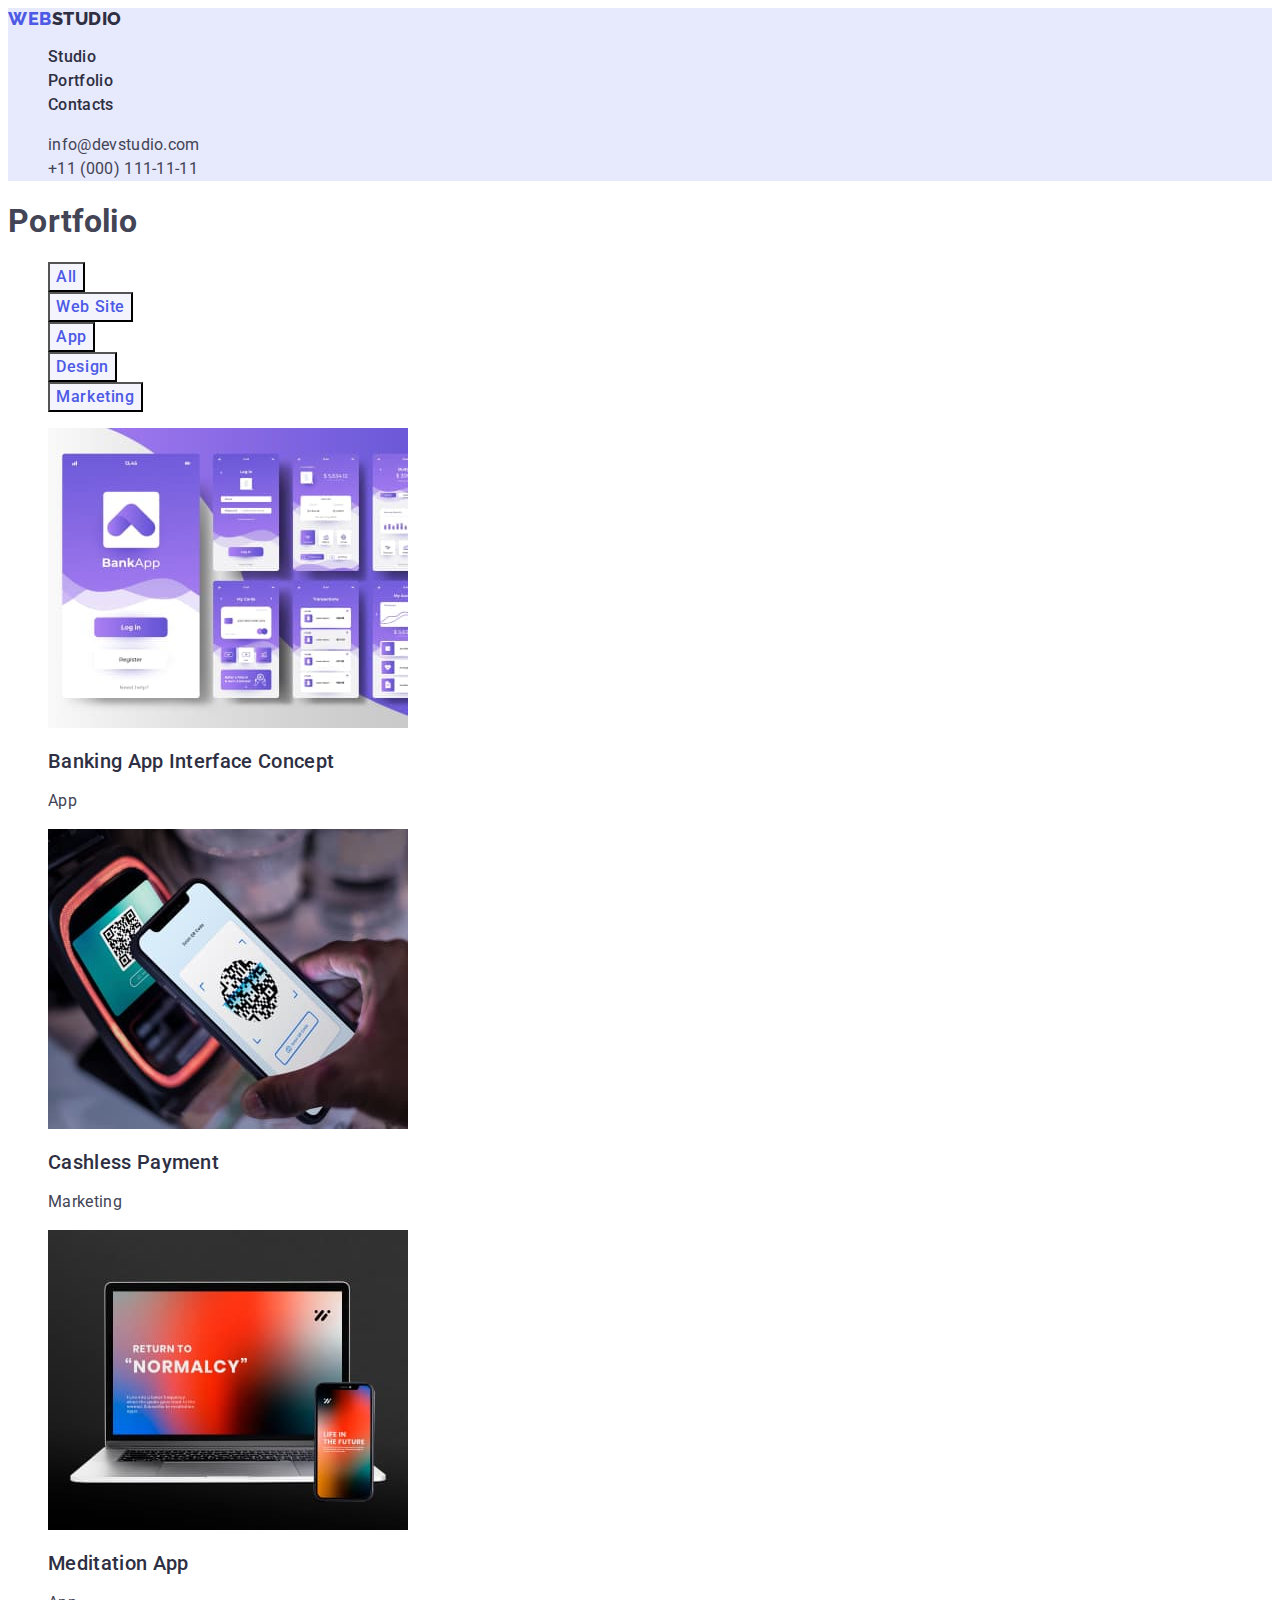
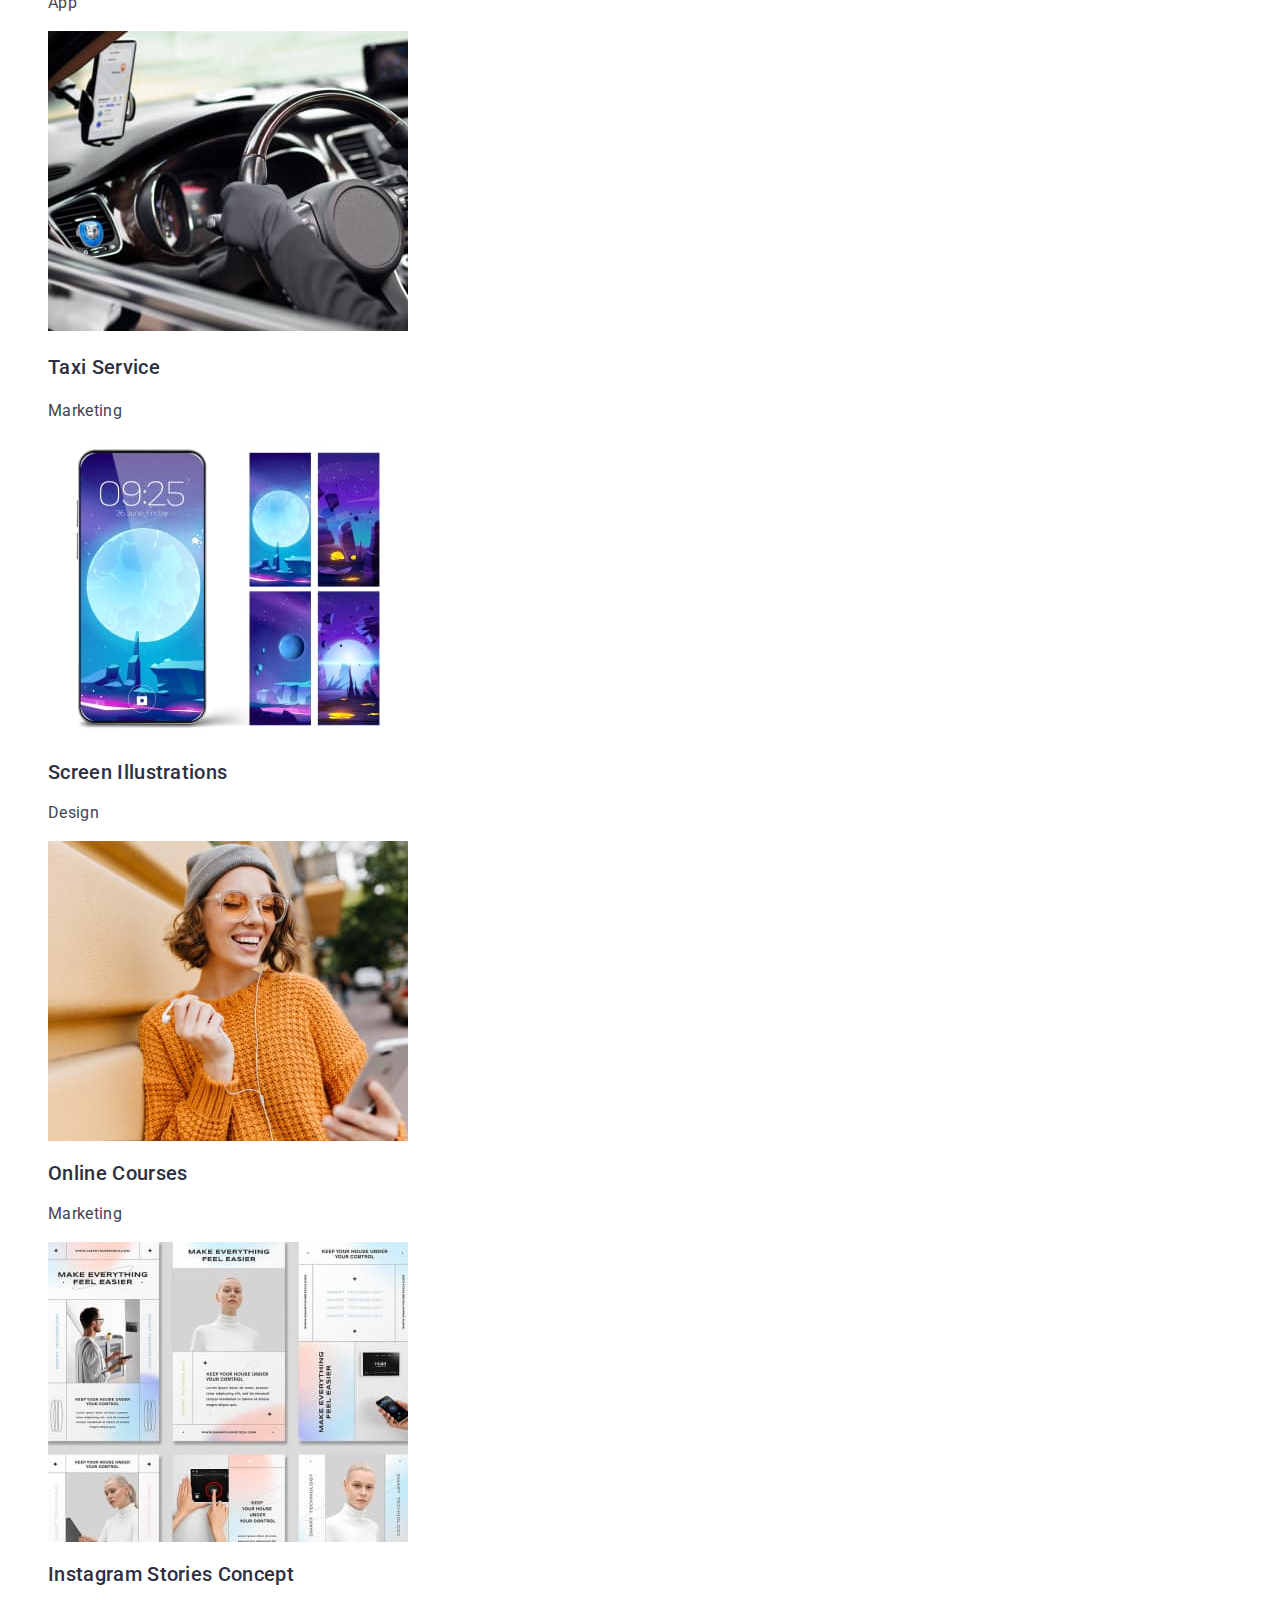
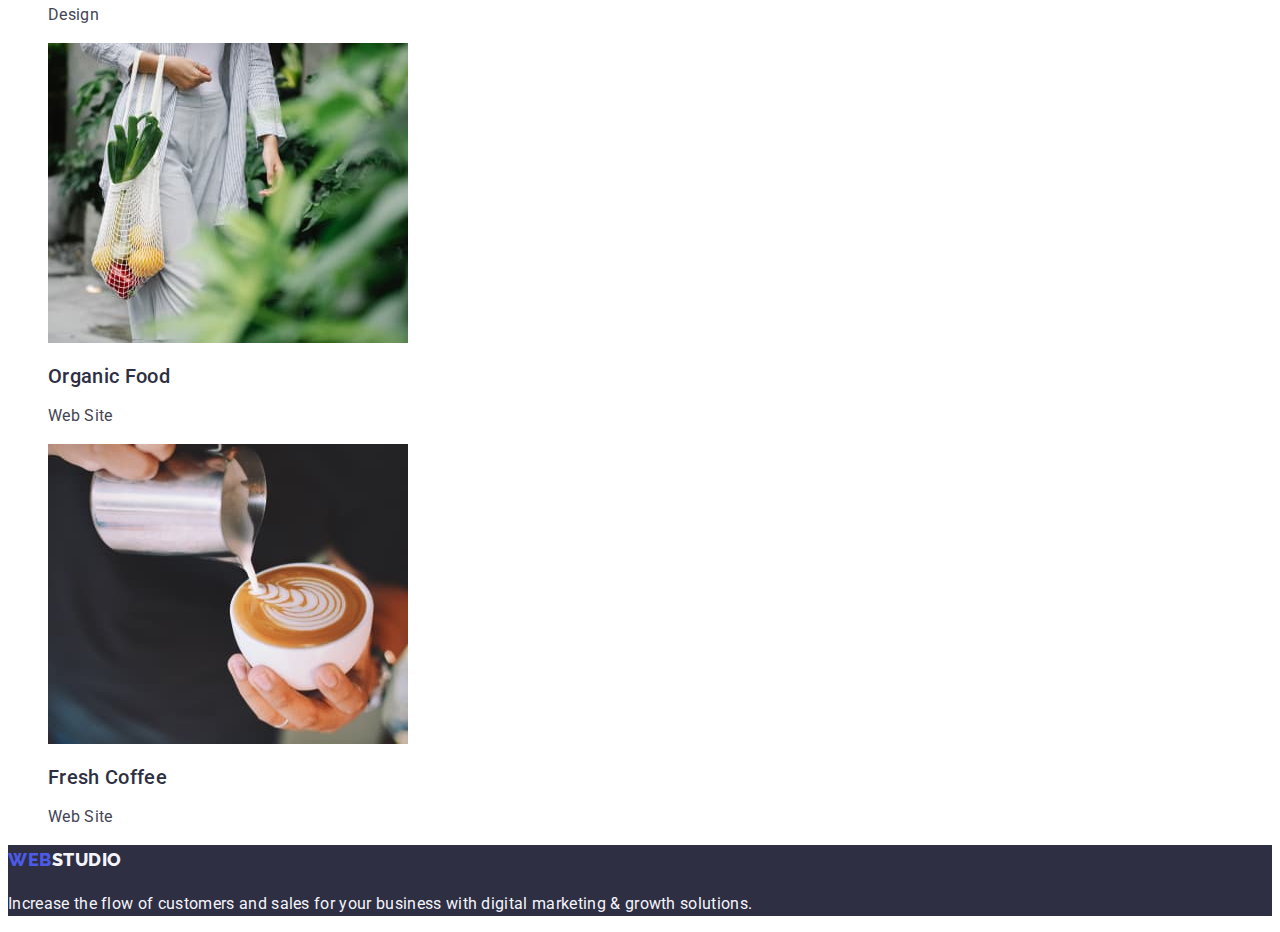
==== commit 7c3da78d: "upd" ====
--- a/portfolio.html
+++ b/portfolio.html
@@ -27,7 +27,7 @@
             <li><a class="links" href="">Contacts</a></li>
         </ul>
     </nav>
-    <address>
+    <address class="item">
         <ul class="list">
             <li><a class="link-email list" href="mailto:info@devstudio.com">info@devstudio.com</a></li>
             <li><a class="link-phone list" href="tel:+110001111111">+11 (000) 111-11-11</a></li>
@@ -49,19 +49,19 @@
         <ul class="list">
             <li>
             <a href="" class="link-portfolio"><img src="./images/Bankapp.jpg" alt="banking application" width="360"></a>
-            <h3 class="section-portfolio-title">Banking App Interface Concept</h3>
+            <h2 class="section-portfolio-title">Banking App Interface Concept</h2>
             <p class="section-portfolio-text">App</p>
             </li>
 
             <li>
              <a href="" class="link-portfolio"><img src="./images/scancode.jpg" alt="scaning QR code from phone" width="360"></a>
-            <h3 class="section-portfolio-title">Cashless Payment</h3>
+            <h2 class="section-portfolio-title">Cashless Payment</h2>
             <p class="section-portfolio-text">Marketing</p>
             </li>
 
             <li>
             <a href="" class="link-portfolio"><img src="./images/laptop.jpg" alt="laptop staying on the table with information" width="360"></a>
-            <h3 class="section-portfolio-title">Meditation App</h3>
+            <h2 class="section-portfolio-title">Meditation App</h2>
             <p class="section-portfolio-text">App</p>
             </li>
 
@@ -73,31 +73,31 @@
 
             <li>
             <a href="" class="link-portfolio"><img src="./images/nightphone.jpg" alt="phone with night theame" width="360"></a>
-            <h3 class="section-portfolio-title">Screen Illustrations</h3>
+            <h2 class="section-portfolio-title">Screen Illustrations</h2>
             <p class="section-portfolio-text">Design</p>
             </li>
                                         
             <li>
             <a href="" class="link-portfolio"><img src="./images/smile.jpg" alt="smile woman" width="360"></a>
-            <h3 class="section-portfolio-title">Online Courses</h3>
+            <h2 class="section-portfolio-title">Online Courses</h2>
             <p class="section-portfolio-text">Marketing</p>
             </li>
             
             <li>
             <a href="" class="link-portfolio"><img src="./images/teh.jpg" alt="tehnology with robot" width="360"></a>
-            <h3 class="section-portfolio-title">Instagram Stories Concept</h3>
+            <h2 class="section-portfolio-title">Instagram Stories Concept</h2>
             <p class="section-portfolio-text">Design</p>
             </li>
 
             <li>
             <a href="" class="link-portfolio"><img src="./images/woomanveg.jpg" alt="woman with vegatebles" width="360"></a>
-            <h3 class="section-portfolio-title">Organic Food</h3>
+            <h2 class="section-portfolio-title">Organic Food</h2>
             <p class="section-portfolio-text">Web Site</p>
             </li>
 
             <li>
             <a href="" class="link-portfolio"><img src="./images/cupcoffe.jpg" alt="cup of the coffe" width="360"></a>
-            <h3 class="section-portfolio-title">Fresh Coffee</h3>
+            <h2 class="section-portfolio-title">Fresh Coffee</h2>
             <p class="section-portfolio-text">Web Site</p>
             </li>
 
--- a/css/styles.css
+++ b/css/styles.css
@@ -179,7 +179,7 @@
     background-color: var(--iris-color);
     cursor: pointer;
 }
-.button-main:hover{
+.button-main :hover{
     font-family: "Roboto", sans-serif;
     font-weight: 500;
     font-size: 16px;
@@ -188,13 +188,13 @@
     color: #ffffff;
     background-color: var(--ocean-color);
 }
-.links:active, :focus, :hover{
+.links :active, :focus, :hover{
 color: var(--ocean-color);
 }
-.link-email:active, :hover{
+.link-email :active, :hover{
 color: var(--ocean-color);
 }
-.link-phone:active, :hover{
+.link-phone :active, :hover{
 color: var(--ocean-color);
 }
 .button-portfolio{
@@ -207,7 +207,7 @@
 background-color: #F4F4FD;
 cursor: pointer;
 }
-.button-portfolio:hover, :focus, :active{
+.button-portfolio :hover, :focus, :active{
 color: #FFFFFF;
 font-family: "Roboto", sans-serif;
 font-weight: 500;
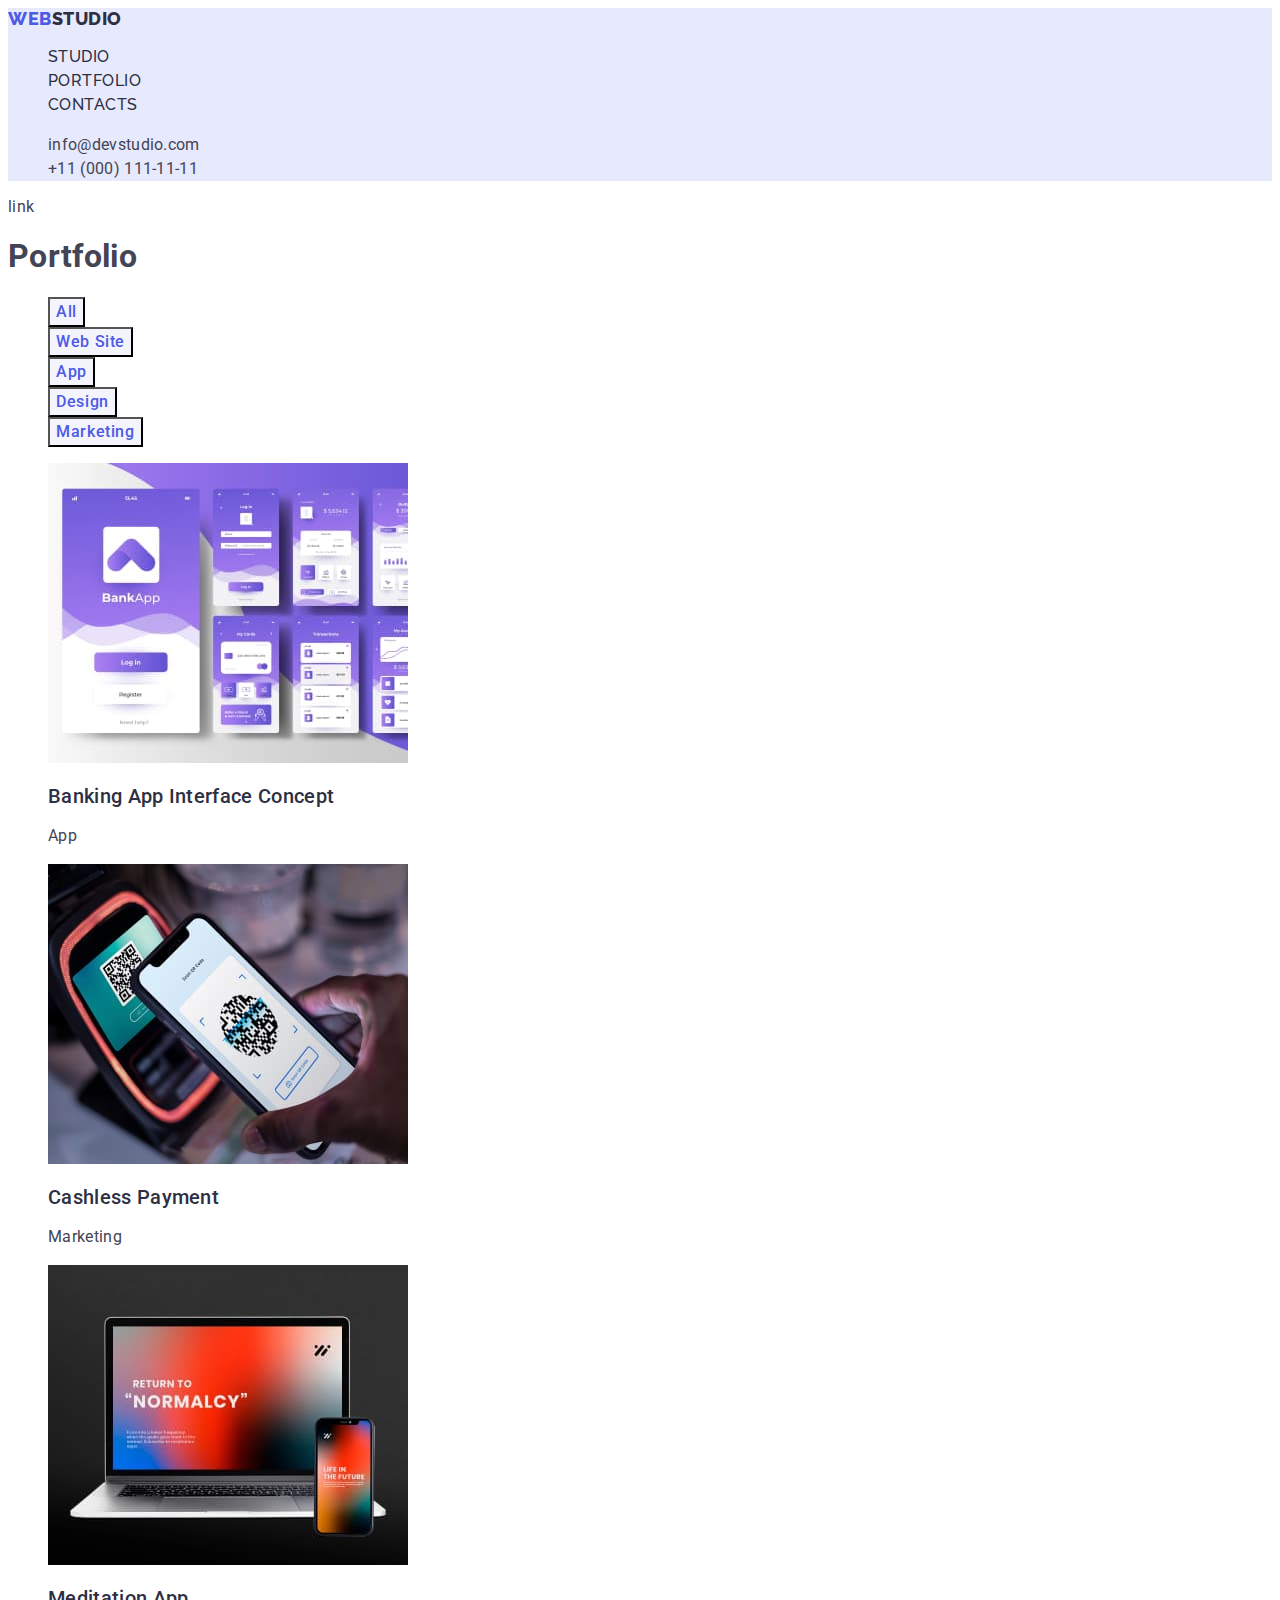
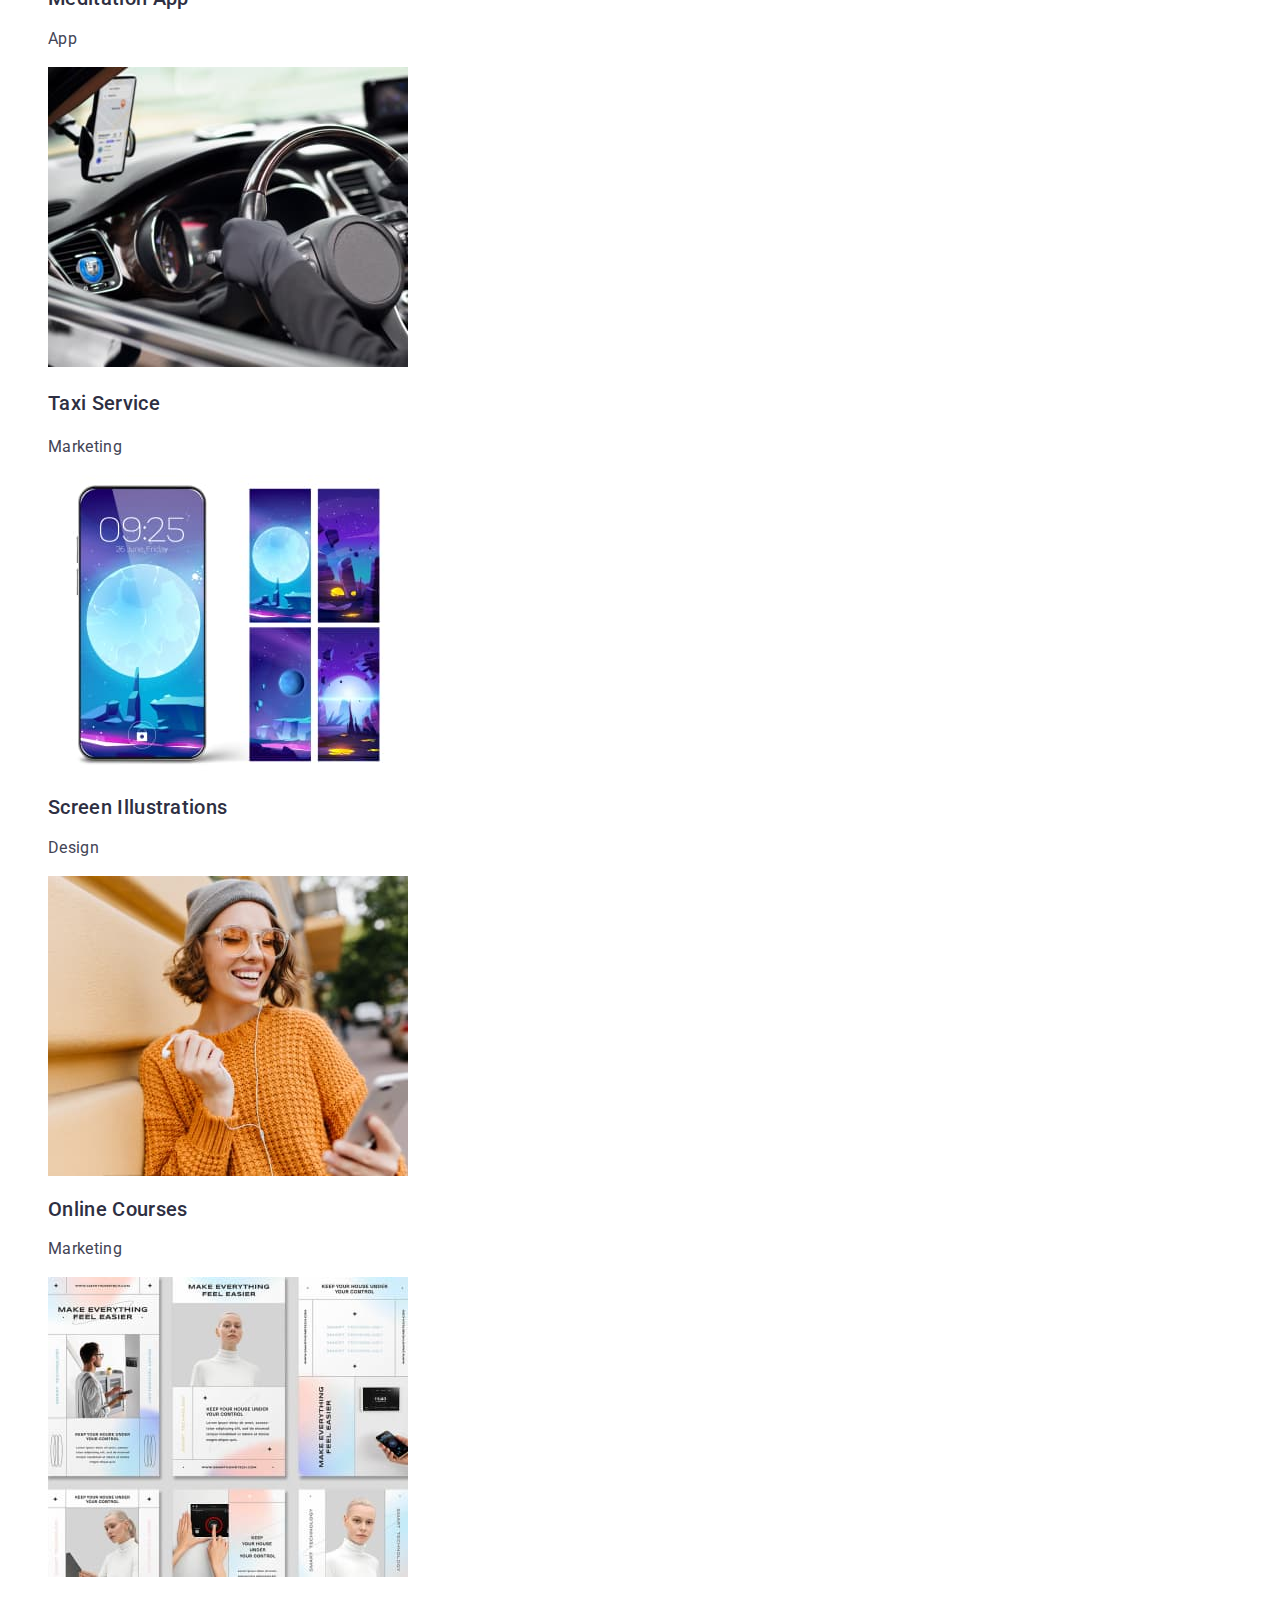
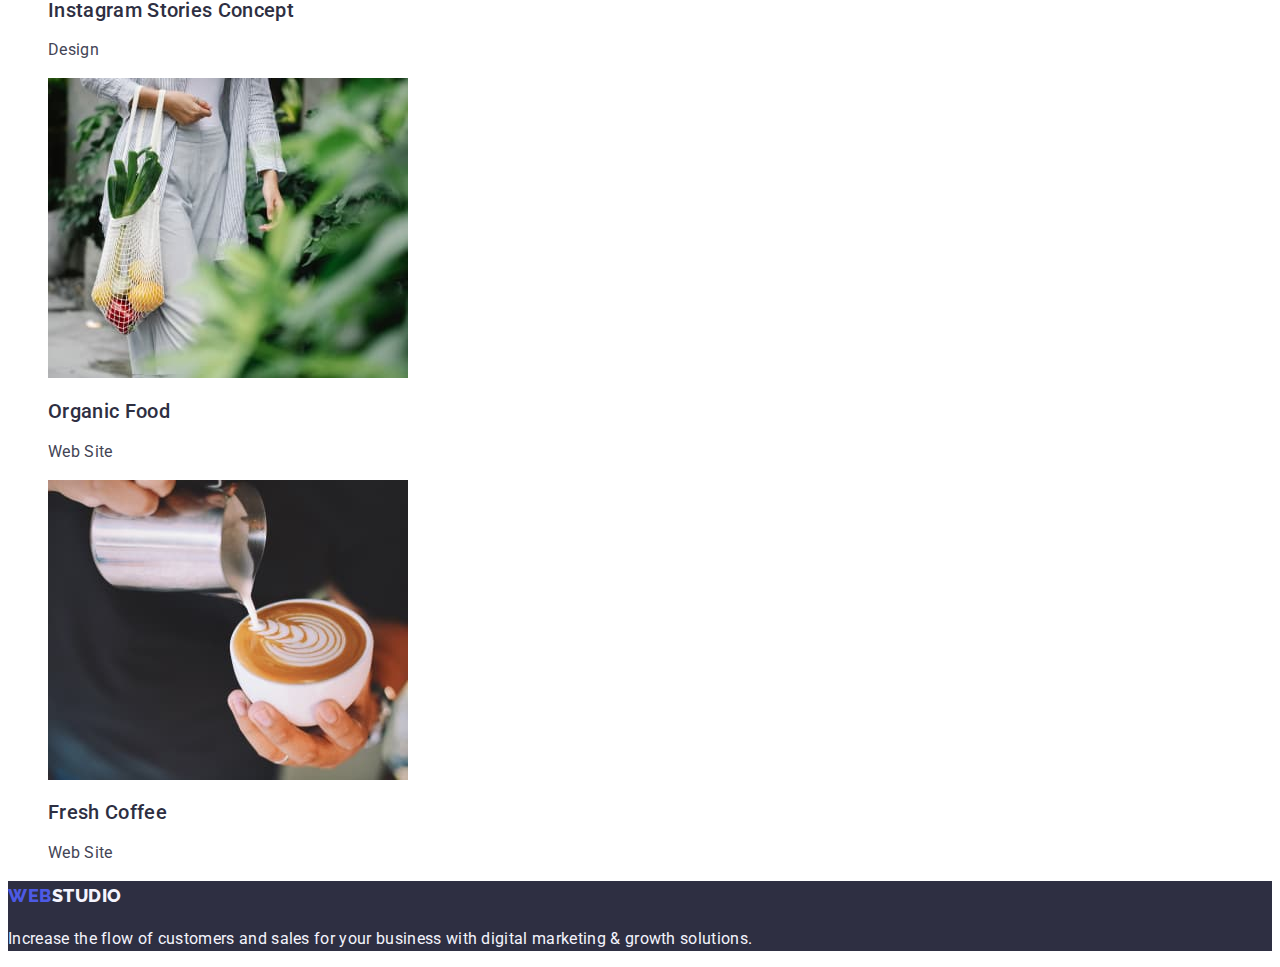
==== commit ee7eb634: "uppdate css file links" ====
--- a/portfolio.html
+++ b/portfolio.html
@@ -17,23 +17,24 @@
 <body>
     <!--Main Info-->
 <header class="header">
-    <nav class="nav">
+<nav class="nav">
+  
+<a class="link" href="./index.html">Web<span class="logo">Studio</span></a>
+<ul class="list">
 
-        <a class="link" href="./index.html">Web<span class="logo">Studio</span></a>
-        <ul class="list">
-
-            <li><a class="links" href="./index.html">Studio</a></li>
-            <li><a class="links" href="./portfolio.html">Portfolio</a></li>
-            <li><a class="links" href="">Contacts</a></li>
-        </ul>
-    </nav>
-    <address class="item">
-        <ul class="list">
-            <li><a class="link-email list" href="mailto:info@devstudio.com">info@devstudio.com</a></li>
-            <li><a class="link-phone list" href="tel:+110001111111">+11 (000) 111-11-11</a></li>
-        </ul>
-    </address>
+<li><a class="nav-link link" href="./index.html">Studio</a></li>
+<li><a class="nav-link link" href="./portfolio.html">Portfolio</a></li>
+<li><a class="nav-link link" href="">Contacts</a></li>
+</ul>
+</nav>
+<address class="item">
+<ul class="list">
+<li><a class="link-email list" href="mailto:info@devstudio.com">info@devstudio.com</a></li>
+<li><a class="link-phone list" href="tel:+110001111111">+11 (000) 111-11-11</a></li>
+</ul>
+</address>
 </header>
+link 
    <main>
     <!--Links about us-->
     <section class="section-portfolio">
@@ -48,55 +49,55 @@
    
         <ul class="list">
             <li>
-            <a href="" class="link-portfolio"><img src="./images/Bankapp.jpg" alt="banking application" width="360"></a>
+            <a href="" class="link link-portfolio"><img src="./images/Bankapp.jpg" alt="banking application" width="360"></a>
             <h2 class="section-portfolio-title">Banking App Interface Concept</h2>
             <p class="section-portfolio-text">App</p>
             </li>
 
             <li>
-             <a href="" class="link-portfolio"><img src="./images/scancode.jpg" alt="scaning QR code from phone" width="360"></a>
+             <a href="" class="link link-portfolio"><img src="./images/scancode.jpg" alt="scaning QR code from phone" width="360"></a>
             <h2 class="section-portfolio-title">Cashless Payment</h2>
             <p class="section-portfolio-text">Marketing</p>
             </li>
 
             <li>
-            <a href="" class="link-portfolio"><img src="./images/laptop.jpg" alt="laptop staying on the table with information" width="360"></a>
+            <a href="" class="link link-portfolio"><img src="./images/laptop.jpg" alt="laptop staying on the table with information" width="360"></a>
             <h2 class="section-portfolio-title">Meditation App</h2>
             <p class="section-portfolio-text">App</p>
             </li>
 
             <li>
-            <a href="" class="link-portfolio"><img src="./images/cardrive.jpg" alt="man drive a car" width="360"></a>
+            <a href="" class="link link-portfolio"><img src="./images/cardrive.jpg" alt="man drive a car" width="360"></a>
             <h3 class="section-portfolio-title">Taxi Service</h3>
             <p class="section-portfolio-text">Marketing</p>
             </li>
 
             <li>
-            <a href="" class="link-portfolio"><img src="./images/nightphone.jpg" alt="phone with night theame" width="360"></a>
+            <a href="" class="link link-portfolio"><img src="./images/nightphone.jpg" alt="phone with night theame" width="360"></a>
             <h2 class="section-portfolio-title">Screen Illustrations</h2>
             <p class="section-portfolio-text">Design</p>
             </li>
                                         
             <li>
-            <a href="" class="link-portfolio"><img src="./images/smile.jpg" alt="smile woman" width="360"></a>
+            <a href="" class="link link-portfolio"><img src="./images/smile.jpg" alt="smile woman" width="360"></a>
             <h2 class="section-portfolio-title">Online Courses</h2>
             <p class="section-portfolio-text">Marketing</p>
             </li>
             
             <li>
-            <a href="" class="link-portfolio"><img src="./images/teh.jpg" alt="tehnology with robot" width="360"></a>
+            <a href="" class="link link-portfolio"><img src="./images/teh.jpg" alt="tehnology with robot" width="360"></a>
             <h2 class="section-portfolio-title">Instagram Stories Concept</h2>
             <p class="section-portfolio-text">Design</p>
             </li>
 
             <li>
-            <a href="" class="link-portfolio"><img src="./images/woomanveg.jpg" alt="woman with vegatebles" width="360"></a>
+            <a href="" class="link link-portfolio"><img src="./images/woomanveg.jpg" alt="woman with vegatebles" width="360"></a>
             <h2 class="section-portfolio-title">Organic Food</h2>
             <p class="section-portfolio-text">Web Site</p>
             </li>
 
             <li>
-            <a href="" class="link-portfolio"><img src="./images/cupcoffe.jpg" alt="cup of the coffe" width="360"></a>
+            <a href="" class="link link-portfolio"><img src="./images/cupcoffe.jpg" alt="cup of the coffe" width="360"></a>
             <h2 class="section-portfolio-title">Fresh Coffee</h2>
             <p class="section-portfolio-text">Web Site</p>
             </li>
--- a/css/styles.css
+++ b/css/styles.css
@@ -35,12 +35,11 @@
 .logo{
 color: var(--navy-blue-color);
 }
-.links{
+.nav-link{
 color: var(--navy-blue-modal);
 font-weight: 500;
 font-size: 16px;
 line-height: 1.5;
-text-decoration: none;
 }
 .list{
 list-style: none;
@@ -179,7 +178,7 @@
     background-color: var(--iris-color);
     cursor: pointer;
 }
-.button-main :hover{
+.button-main:hover{
     font-family: "Roboto", sans-serif;
     font-weight: 500;
     font-size: 16px;
@@ -187,14 +186,17 @@
     letter-spacing: 0.04em;
     color: #ffffff;
     background-color: var(--ocean-color);
-}
-.links :active, :focus, :hover{
+} 
+.nav-link:focus, 
+.nav-link:hover{
 color: var(--ocean-color);
 }
-.link-email :active, :hover{
+.link-email:focus, 
+.link-email:hover{
 color: var(--ocean-color);
 }
-.link-phone :active, :hover{
+.link-phone:focus, 
+.link-phone:hover{
 color: var(--ocean-color);
 }
 .button-portfolio{
@@ -207,7 +209,8 @@
 background-color: #F4F4FD;
 cursor: pointer;
 }
-.button-portfolio :hover, :focus, :active{
+.button-portfolio:hover, 
+.button-portfolio:focus{
 color: #FFFFFF;
 font-family: "Roboto", sans-serif;
 font-weight: 500;
@@ -215,4 +218,4 @@
 line-height: 1.5;
 letter-spacing: 0.04em;
 background-color: var(--ocean-color);
-}+}
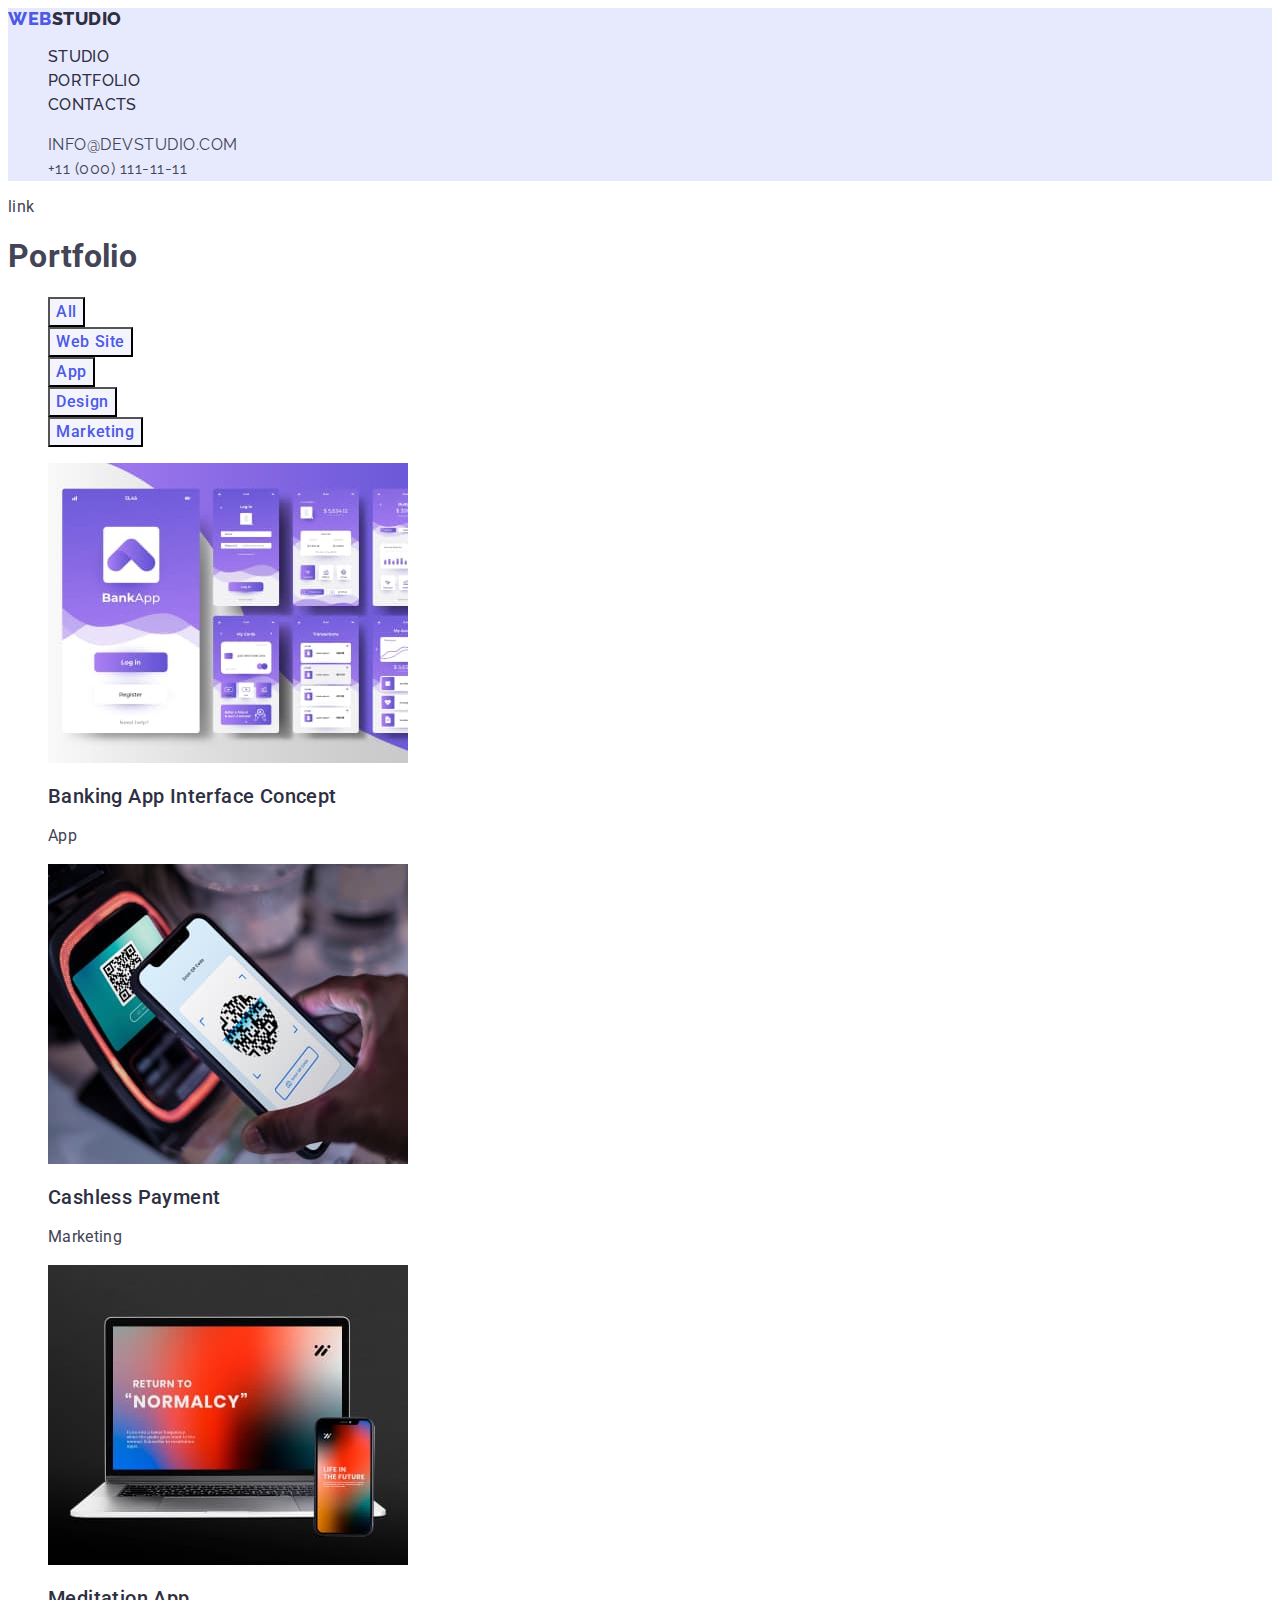
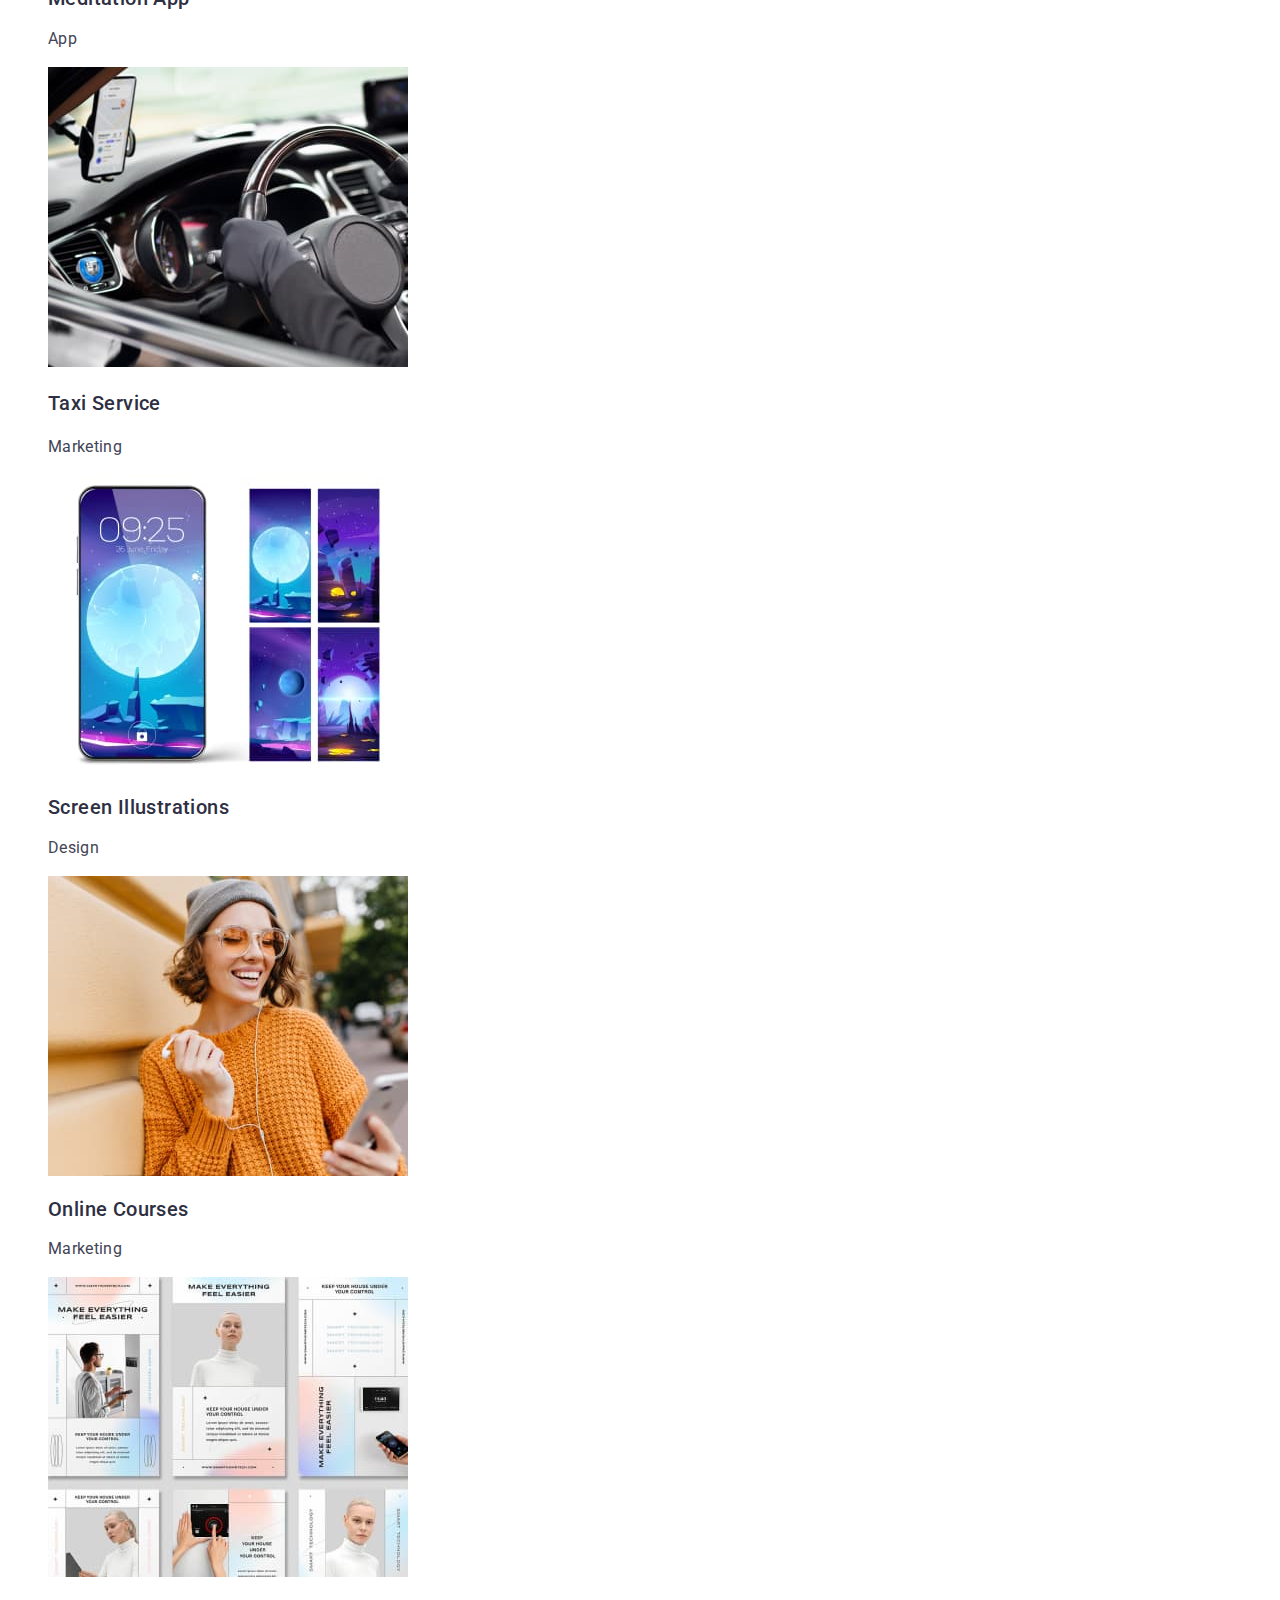
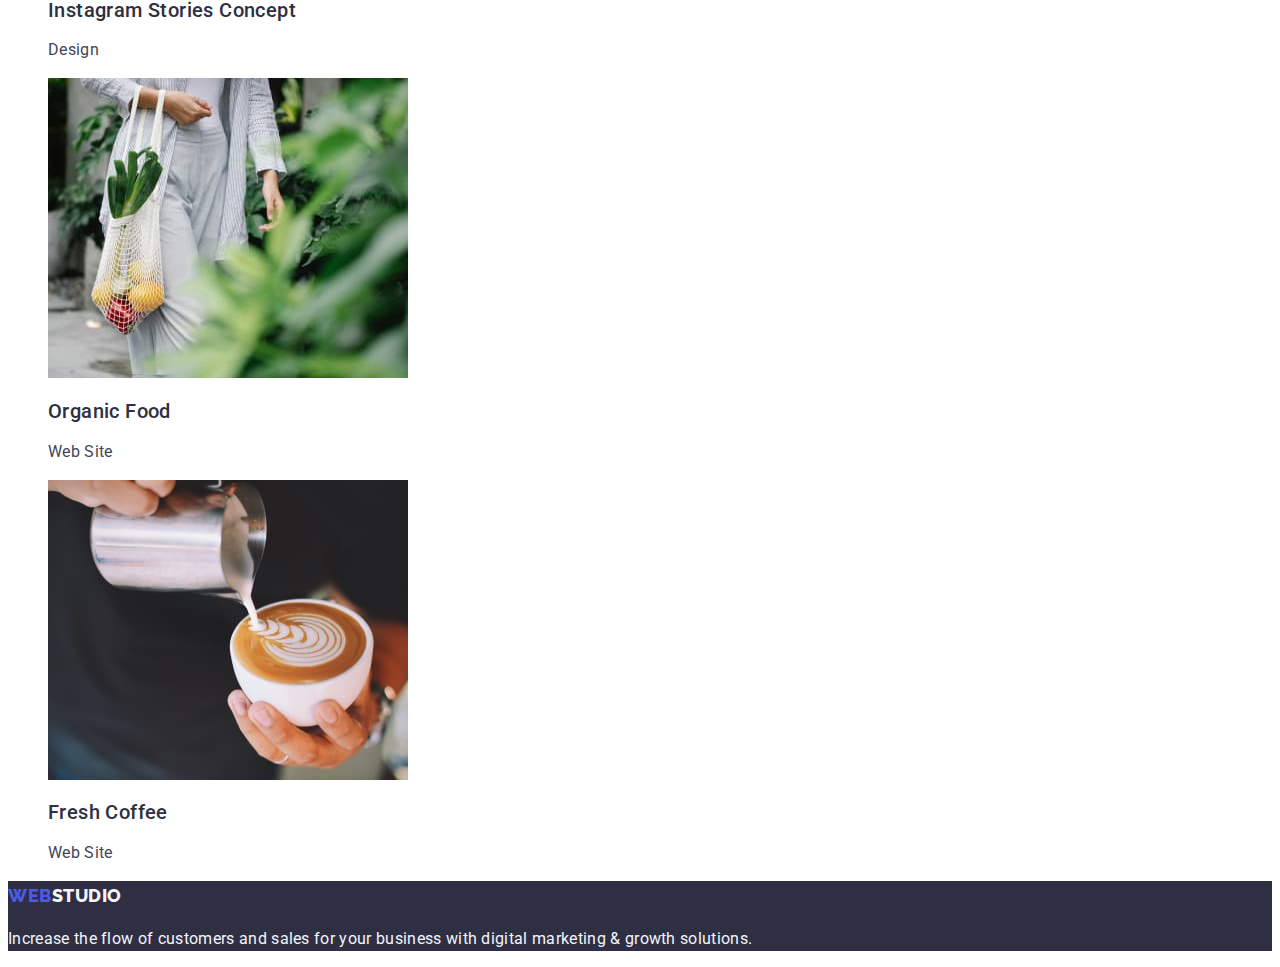
==== commit 2f2b3bf7: "uppdt" ====
--- a/portfolio.html
+++ b/portfolio.html
@@ -29,8 +29,8 @@
 </nav>
 <address class="item">
 <ul class="list">
-<li><a class="link-email list" href="mailto:info@devstudio.com">info@devstudio.com</a></li>
-<li><a class="link-phone list" href="tel:+110001111111">+11 (000) 111-11-11</a></li>
+<li><a class="link-email list link" href="mailto:info@devstudio.com">info@devstudio.com</a></li>
+<li><a class="link-phone list link" href="tel:+110001111111">+11 (000) 111-11-11</a></li>
 </ul>
 </address>
 </header>
--- a/css/styles.css
+++ b/css/styles.css
@@ -40,6 +40,7 @@
 font-weight: 500;
 font-size: 16px;
 line-height: 1.5;
+letter-spacing: 0.02em;
 }
 .list{
 list-style: none;
@@ -158,6 +159,7 @@
 font-weight: 500;
     font-size: 20px;
     line-height: 1.2;
+    letter-spacing: 0.02em
 
 }
 .section-portfolio-text{
@@ -165,6 +167,7 @@
 font-weight: 400;
 font-size: 16px;
 line-height: 1.5;
+letter-spacing: 0.02em
 }
 
 /*----------------------------Buttons and Navigation--------------------------------------*/
@@ -178,7 +181,8 @@
     background-color: var(--iris-color);
     cursor: pointer;
 }
-.button-main:hover{
+.button-main:hover
+.button-main:focus{
     font-family: "Roboto", sans-serif;
     font-weight: 500;
     font-size: 16px;
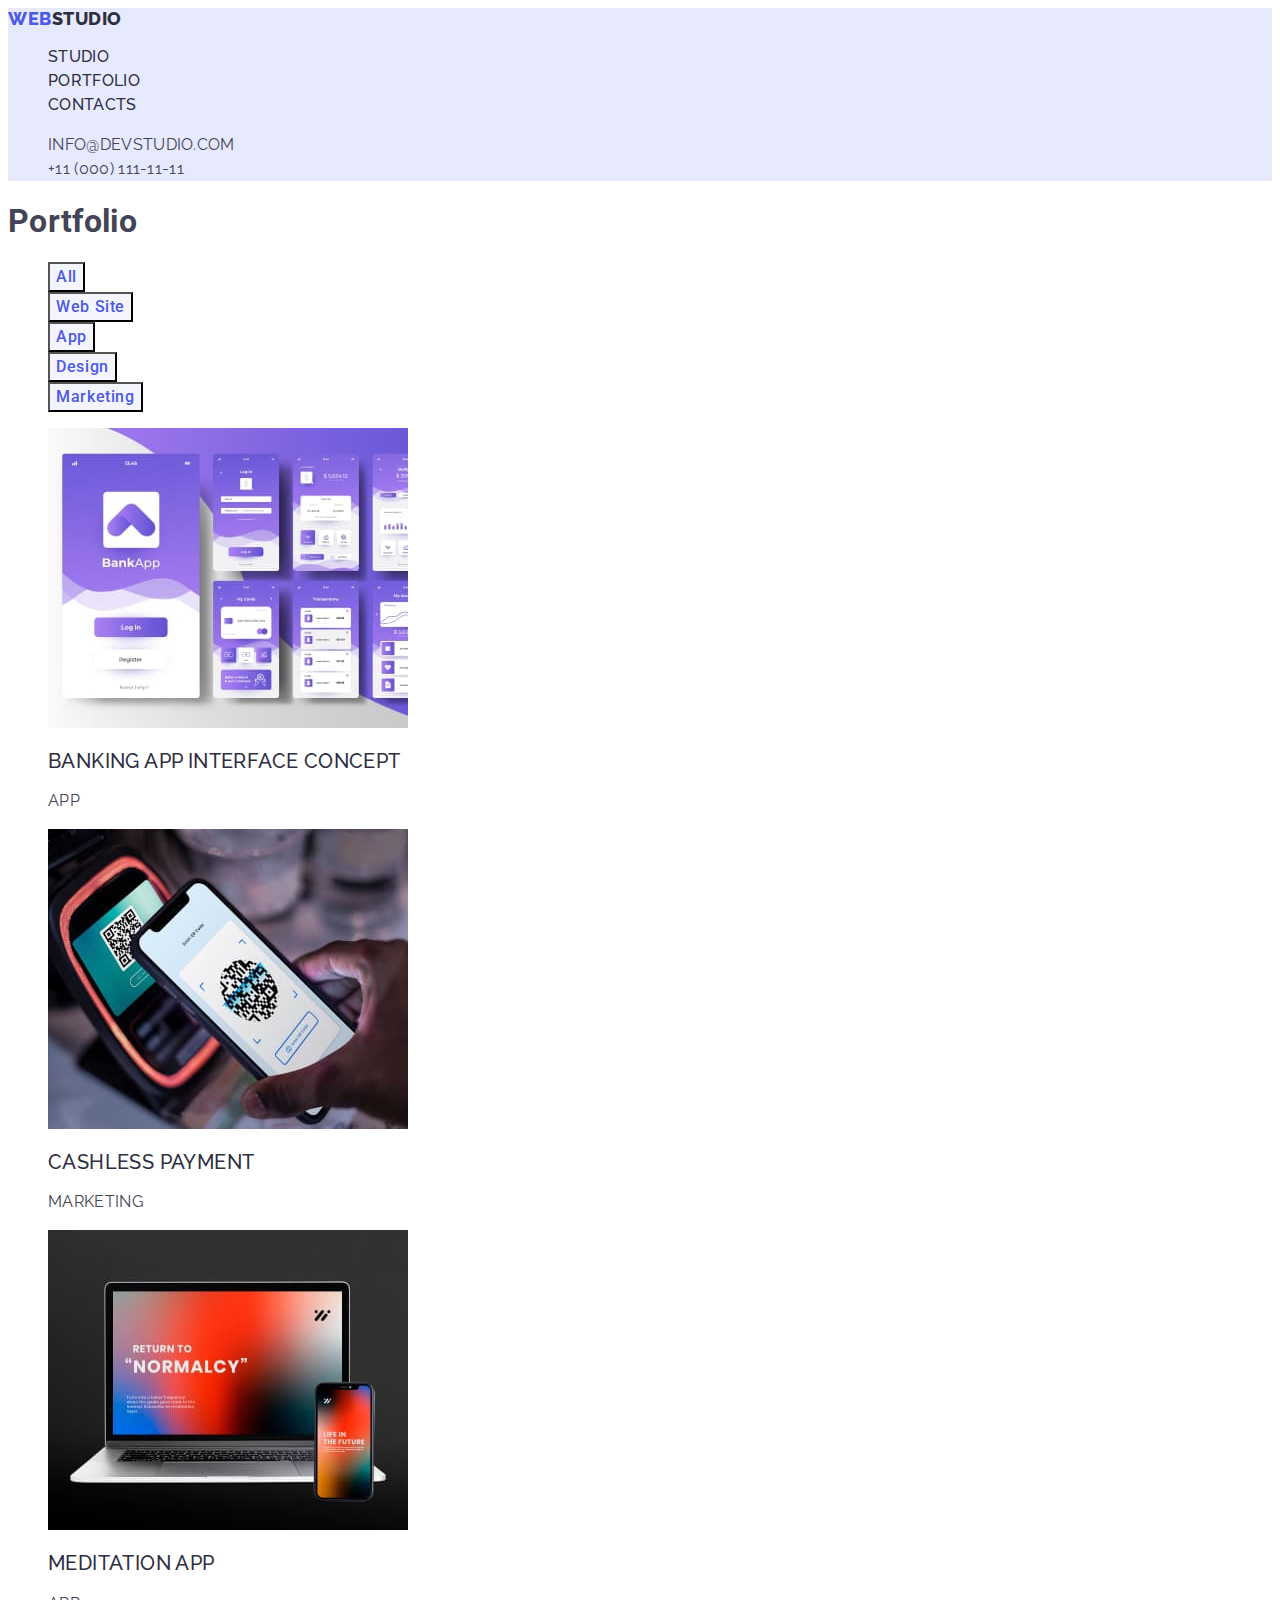
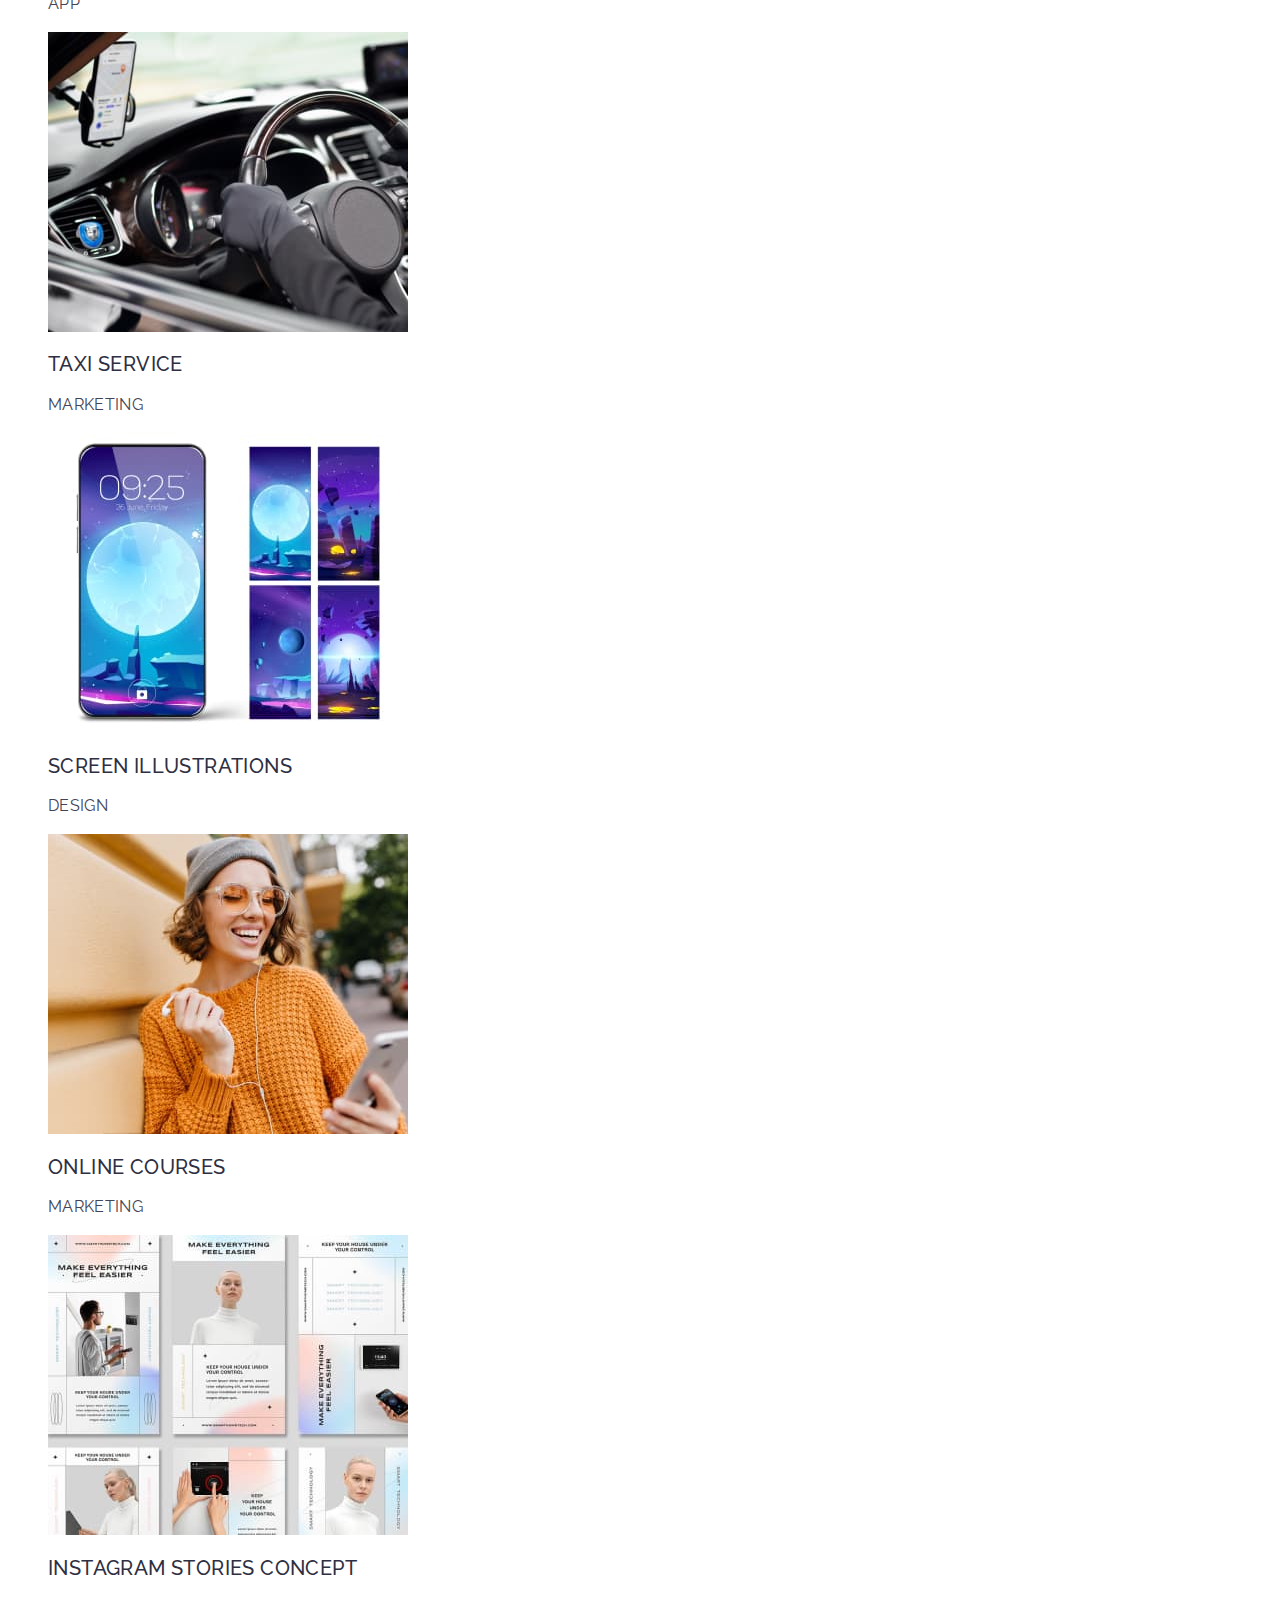
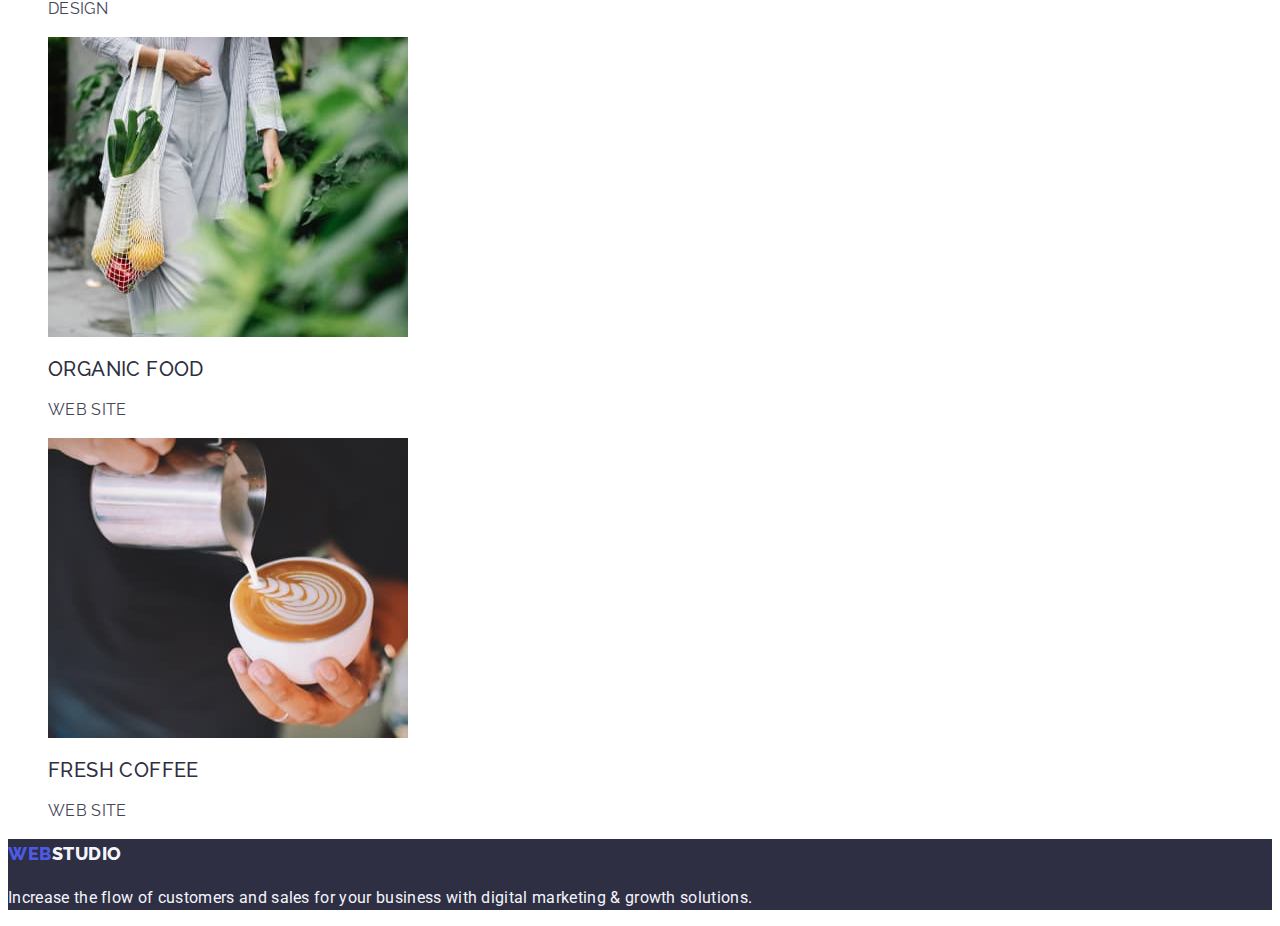
==== commit ff16a251: "uppdt" ====
--- a/portfolio.html
+++ b/portfolio.html
@@ -33,8 +33,7 @@
 <li><a class="link-phone list link" href="tel:+110001111111">+11 (000) 111-11-11</a></li>
 </ul>
 </address>
-</header>
-link 
+</header> 
    <main>
     <!--Links about us-->
     <section class="section-portfolio">
@@ -48,58 +47,58 @@
         </ul>
    
         <ul class="list">
+            
             <li>
-            <a href="" class="link link-portfolio"><img src="./images/Bankapp.jpg" alt="banking application" width="360"></a>
-            <h2 class="section-portfolio-title">Banking App Interface Concept</h2>
-            <p class="section-portfolio-text">App</p>
+            <a  href="" class="link link-portfolio"><img src="./images/Bankapp.jpg" alt="banking application" width="360"><h2 class="section-portfolio-title">Banking App Interface Concept</h2>
+            <p class="section-portfolio-text">App</p></a>
             </li>
 
             <li>
-             <a href="" class="link link-portfolio"><img src="./images/scancode.jpg" alt="scaning QR code from phone" width="360"></a>
-            <h2 class="section-portfolio-title">Cashless Payment</h2>
-            <p class="section-portfolio-text">Marketing</p>
+             <a href="" class="link link-portfolio"><img src="./images/scancode.jpg" alt="scaning QR code from phone" width="360"><h2 class="section-portfolio-title">Cashless Payment</h2>
+            <p class="section-portfolio-text">Marketing</p></a>
+            
             </li>
 
             <li>
-            <a href="" class="link link-portfolio"><img src="./images/laptop.jpg" alt="laptop staying on the table with information" width="360"></a>
-            <h2 class="section-portfolio-title">Meditation App</h2>
-            <p class="section-portfolio-text">App</p>
+            <a href="" class="link link-portfolio"><img src="./images/laptop.jpg" alt="laptop staying on the table with information" width="360"><h2 class="section-portfolio-title">Meditation App</h2>
+            <p class="section-portfolio-text">App</p></a>
+            
             </li>
 
             <li>
-            <a href="" class="link link-portfolio"><img src="./images/cardrive.jpg" alt="man drive a car" width="360"></a>
-            <h3 class="section-portfolio-title">Taxi Service</h3>
-            <p class="section-portfolio-text">Marketing</p>
+            <a href="" class="link link-portfolio"><img src="./images/cardrive.jpg" alt="man drive a car" width="360"><h2 class="section-portfolio-title">Taxi Service</h2>
+            <p class="section-portfolio-text">Marketing</p></a>
+            
             </li>
 
             <li>
-            <a href="" class="link link-portfolio"><img src="./images/nightphone.jpg" alt="phone with night theame" width="360"></a>
-            <h2 class="section-portfolio-title">Screen Illustrations</h2>
-            <p class="section-portfolio-text">Design</p>
+            <a href="" class="link link-portfolio"><img src="./images/nightphone.jpg" alt="phone with night theame" width="360"><h2 class="section-portfolio-title">Screen Illustrations</h2>
+            <p class="section-portfolio-text">Design</p></a>
+            
             </li>
                                         
             <li>
-            <a href="" class="link link-portfolio"><img src="./images/smile.jpg" alt="smile woman" width="360"></a>
-            <h2 class="section-portfolio-title">Online Courses</h2>
-            <p class="section-portfolio-text">Marketing</p>
+            <a href="" class="link link-portfolio"><img src="./images/smile.jpg" alt="smile woman" width="360"><h2 class="section-portfolio-title">Online Courses</h2>
+            <p class="section-portfolio-text">Marketing</p></a>
+           
             </li>
             
             <li>
-            <a href="" class="link link-portfolio"><img src="./images/teh.jpg" alt="tehnology with robot" width="360"></a>
-            <h2 class="section-portfolio-title">Instagram Stories Concept</h2>
-            <p class="section-portfolio-text">Design</p>
+            <a href="" class="link link-portfolio"><img src="./images/teh.jpg" alt="tehnology with robot" width="360"><h2 class="section-portfolio-title">Instagram Stories Concept</h2>
+            <p class="section-portfolio-text">Design</p></a>
+            
             </li>
 
             <li>
-            <a href="" class="link link-portfolio"><img src="./images/woomanveg.jpg" alt="woman with vegatebles" width="360"></a>
-            <h2 class="section-portfolio-title">Organic Food</h2>
-            <p class="section-portfolio-text">Web Site</p>
+            <a href="" class="link link-portfolio"><img src="./images/woomanveg.jpg" alt="woman with vegatebles" width="360"><h2 class="section-portfolio-title">Organic Food</h2>
+            <p class="section-portfolio-text">Web Site</p></a>
+            
             </li>
 
             <li>
-            <a href="" class="link link-portfolio"><img src="./images/cupcoffe.jpg" alt="cup of the coffe" width="360"></a>
-            <h2 class="section-portfolio-title">Fresh Coffee</h2>
-            <p class="section-portfolio-text">Web Site</p>
+            <a href="" class="link link-portfolio"><img src="./images/cupcoffe.jpg" alt="cup of the coffe" width="360"><h2 class="section-portfolio-title">Fresh Coffee</h2>
+            <p class="section-portfolio-text">Web Site</p></a>
+            
             </li>
 
         </ul>
--- a/css/styles.css
+++ b/css/styles.css
@@ -84,6 +84,7 @@
     font-weight: 500;
     font-size: 20px;
     line-height: 1.2;
+    letter-spacing: 0.02em;
 }
 
 .section-text {
@@ -124,6 +125,9 @@
 line-height: 1.2;
 text-align: center;
 letter-spacing: 0.02em;
+}
+.section-team-list{
+background-color: #FFFFFF;
 }
 .section-team-text{
     font-weight: 400;
@@ -181,7 +185,7 @@
     background-color: var(--iris-color);
     cursor: pointer;
 }
-.button-main:hover
+.button-main:hover,
 .button-main:focus{
     font-family: "Roboto", sans-serif;
     font-weight: 500;
@@ -195,6 +199,12 @@
 .nav-link:hover{
 color: var(--ocean-color);
 }
+.link-email{
+letter-spacing: 0.02em;
+}
+.link-phone{
+letter-spacing: 0.02em;
+}
 .link-email:focus, 
 .link-email:hover{
 color: var(--ocean-color);
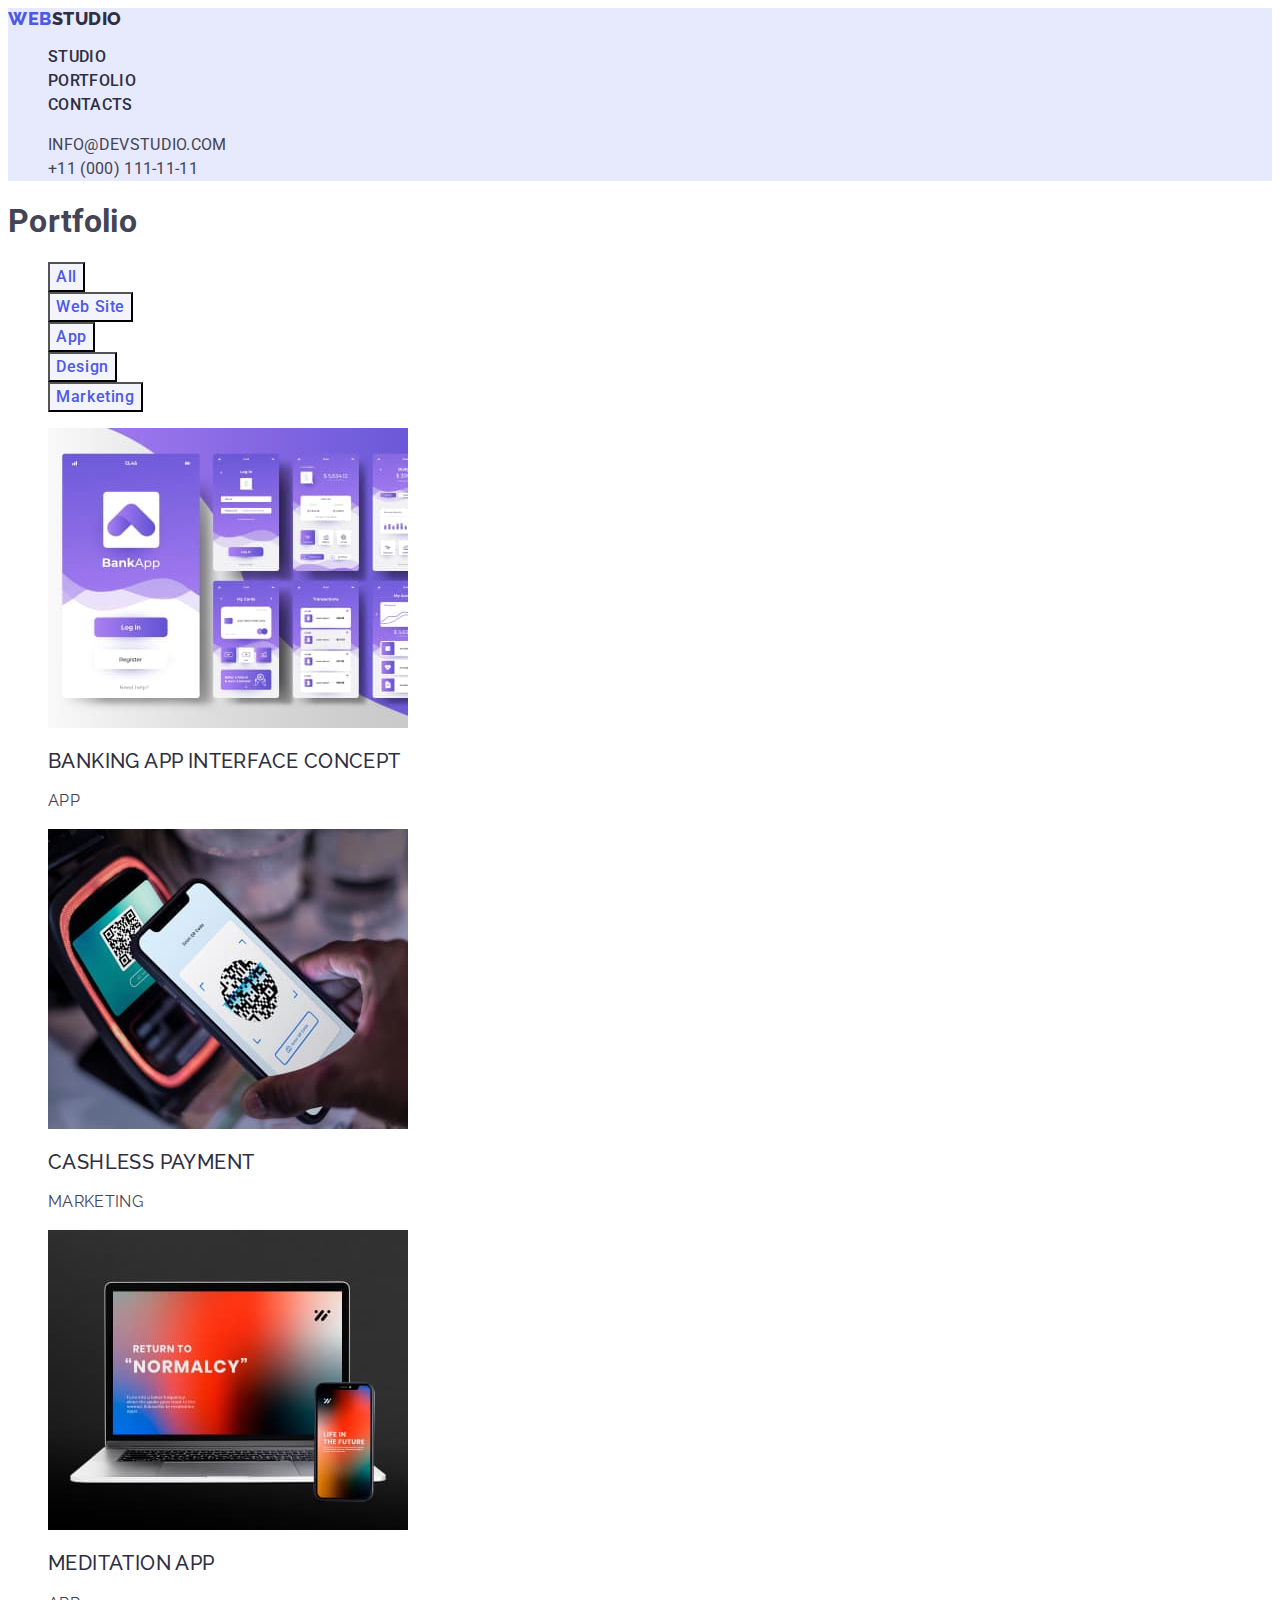
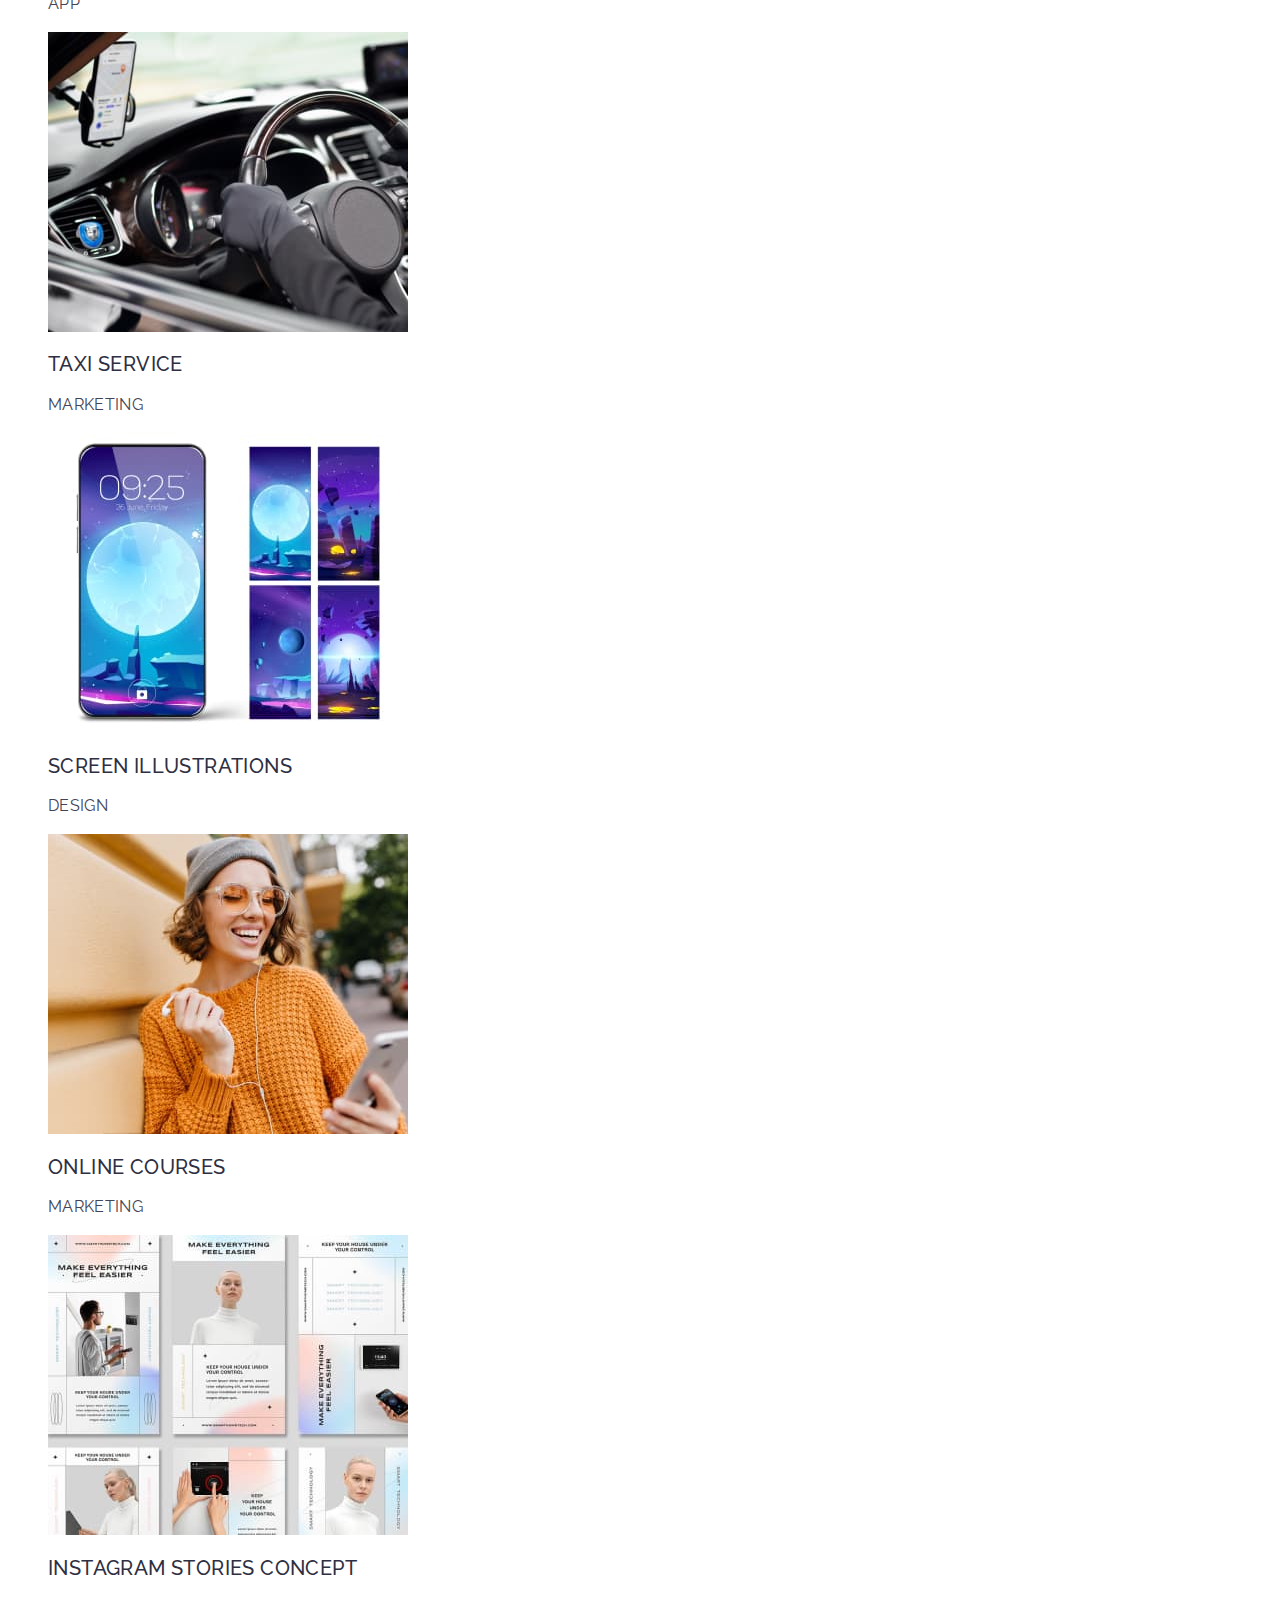
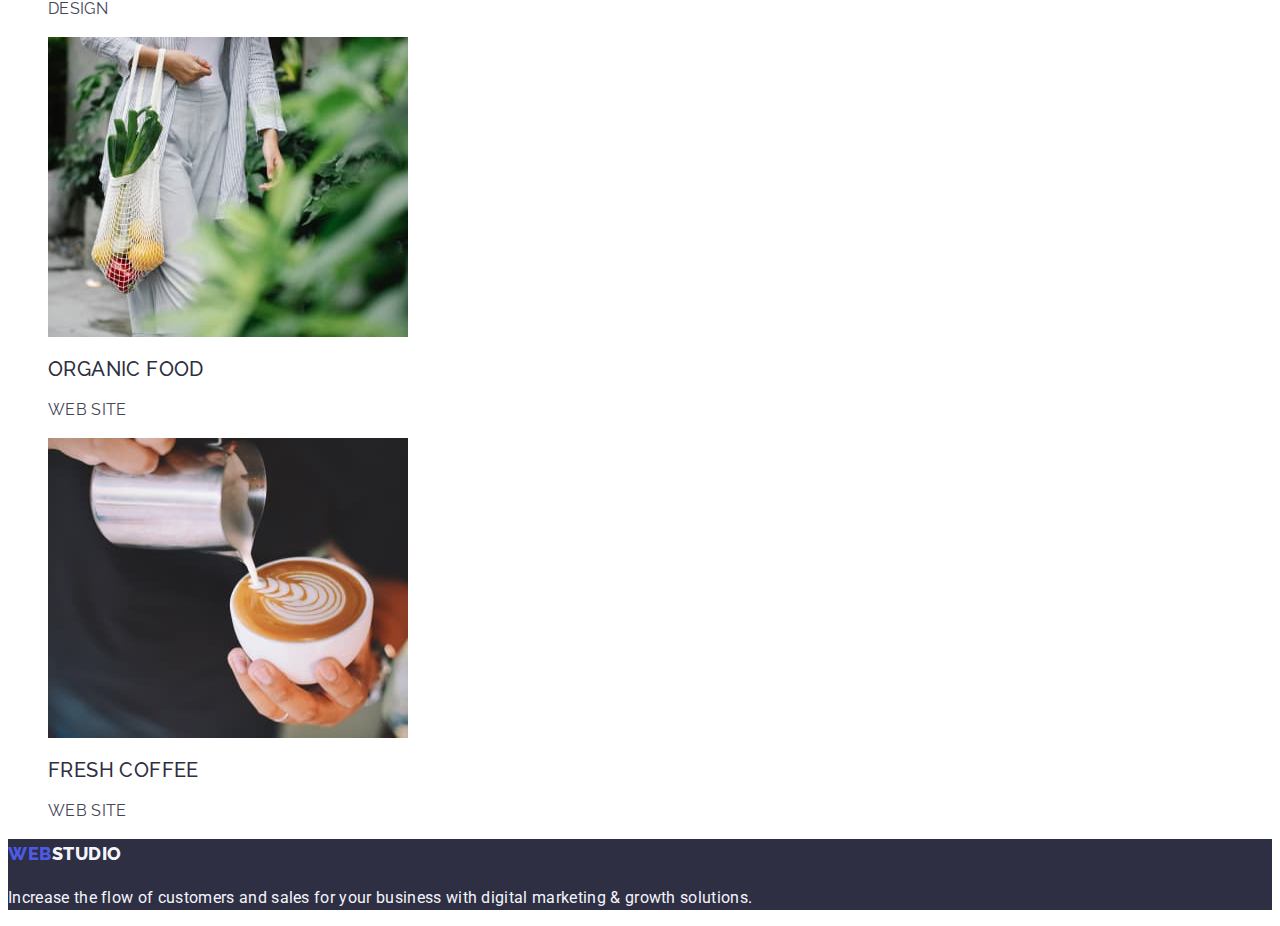
==== commit 62e5b9c8: "uppdt" ====
--- a/portfolio.html
+++ b/portfolio.html
@@ -17,23 +17,23 @@
 <body>
     <!--Main Info-->
 <header class="header">
-<nav class="nav">
-  
-<a class="link" href="./index.html">Web<span class="logo">Studio</span></a>
-<ul class="list">
+    <nav class="nav">
 
-<li><a class="nav-link link" href="./index.html">Studio</a></li>
-<li><a class="nav-link link" href="./portfolio.html">Portfolio</a></li>
-<li><a class="nav-link link" href="">Contacts</a></li>
-</ul>
-</nav>
-<address class="item">
-<ul class="list">
-<li><a class="link-email list link" href="mailto:info@devstudio.com">info@devstudio.com</a></li>
-<li><a class="link-phone list link" href="tel:+110001111111">+11 (000) 111-11-11</a></li>
-</ul>
-</address>
-</header> 
+        <a class="link" href="./index.html">Web<span class="logo">Studio</span></a>
+        <ul class="list">
+
+            <li><a class="nav-link link" href="./index.html">Studio</a></li>
+            <li><a class="nav-link link" href="./portfolio.html">Portfolio</a></li>
+            <li><a class="nav-link link" href="">Contacts</a></li>
+        </ul>
+    </nav>
+    <address class="item">
+        <ul class="list">
+            <li><a class="link-adress list link" href="mailto:info@devstudio.com">info@devstudio.com</a></li>
+            <li><a class="link-adress list link" href="tel:+110001111111">+11 (000) 111-11-11</a></li>
+        </ul>
+    </address>
+</header>
    <main>
     <!--Links about us-->
     <section class="section-portfolio">
--- a/css/styles.css
+++ b/css/styles.css
@@ -41,24 +41,20 @@
 font-size: 16px;
 line-height: 1.5;
 letter-spacing: 0.02em;
+font-family: 'Roboto', sans-serif;
 }
 .list{
 list-style: none;
 text-decoration: none;
 }
-.link-email{
-    color: var(--slate-color)
+.link-adress{
+    color: var(--slate-color);
     font-style: normal;
     font-weight: 400;
     font-size: 16px;
-    line-height: 24px;
-}
-.link-phone{
-color: var(--slate-color)
-font-style: normal;
-font-weight: 400;
-font-size: 16px;
-line-height: 24px;
+    line-height: 1.5;
+    letter-spacing: 0.02em;
+    font-family: 'Roboto', sans-serif;
 }
 .item{
 font-style: normal
@@ -199,18 +195,8 @@
 .nav-link:hover{
 color: var(--ocean-color);
 }
-.link-email{
-letter-spacing: 0.02em;
-}
-.link-phone{
-letter-spacing: 0.02em;
-}
-.link-email:focus, 
-.link-email:hover{
-color: var(--ocean-color);
-}
-.link-phone:focus, 
-.link-phone:hover{
+.link-adress:focus, 
+.link-adress:hover{
 color: var(--ocean-color);
 }
 .button-portfolio{
